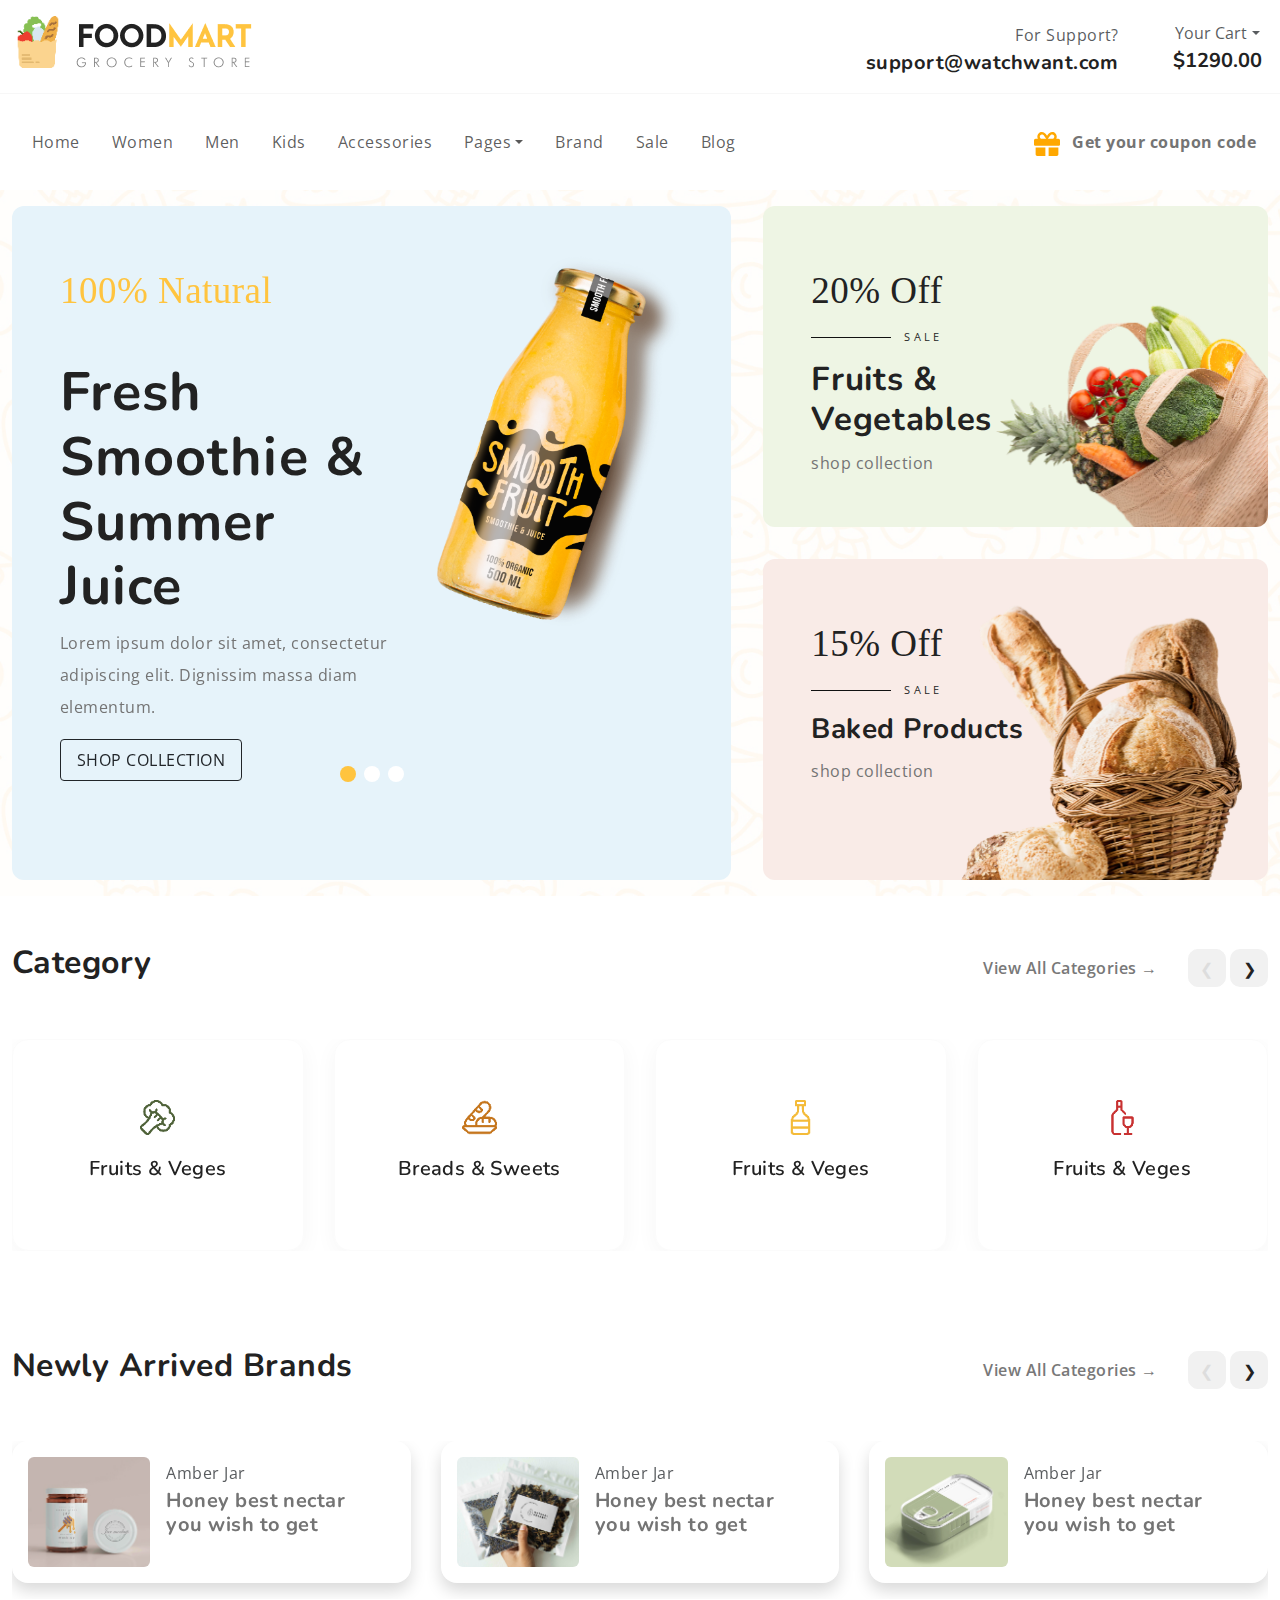
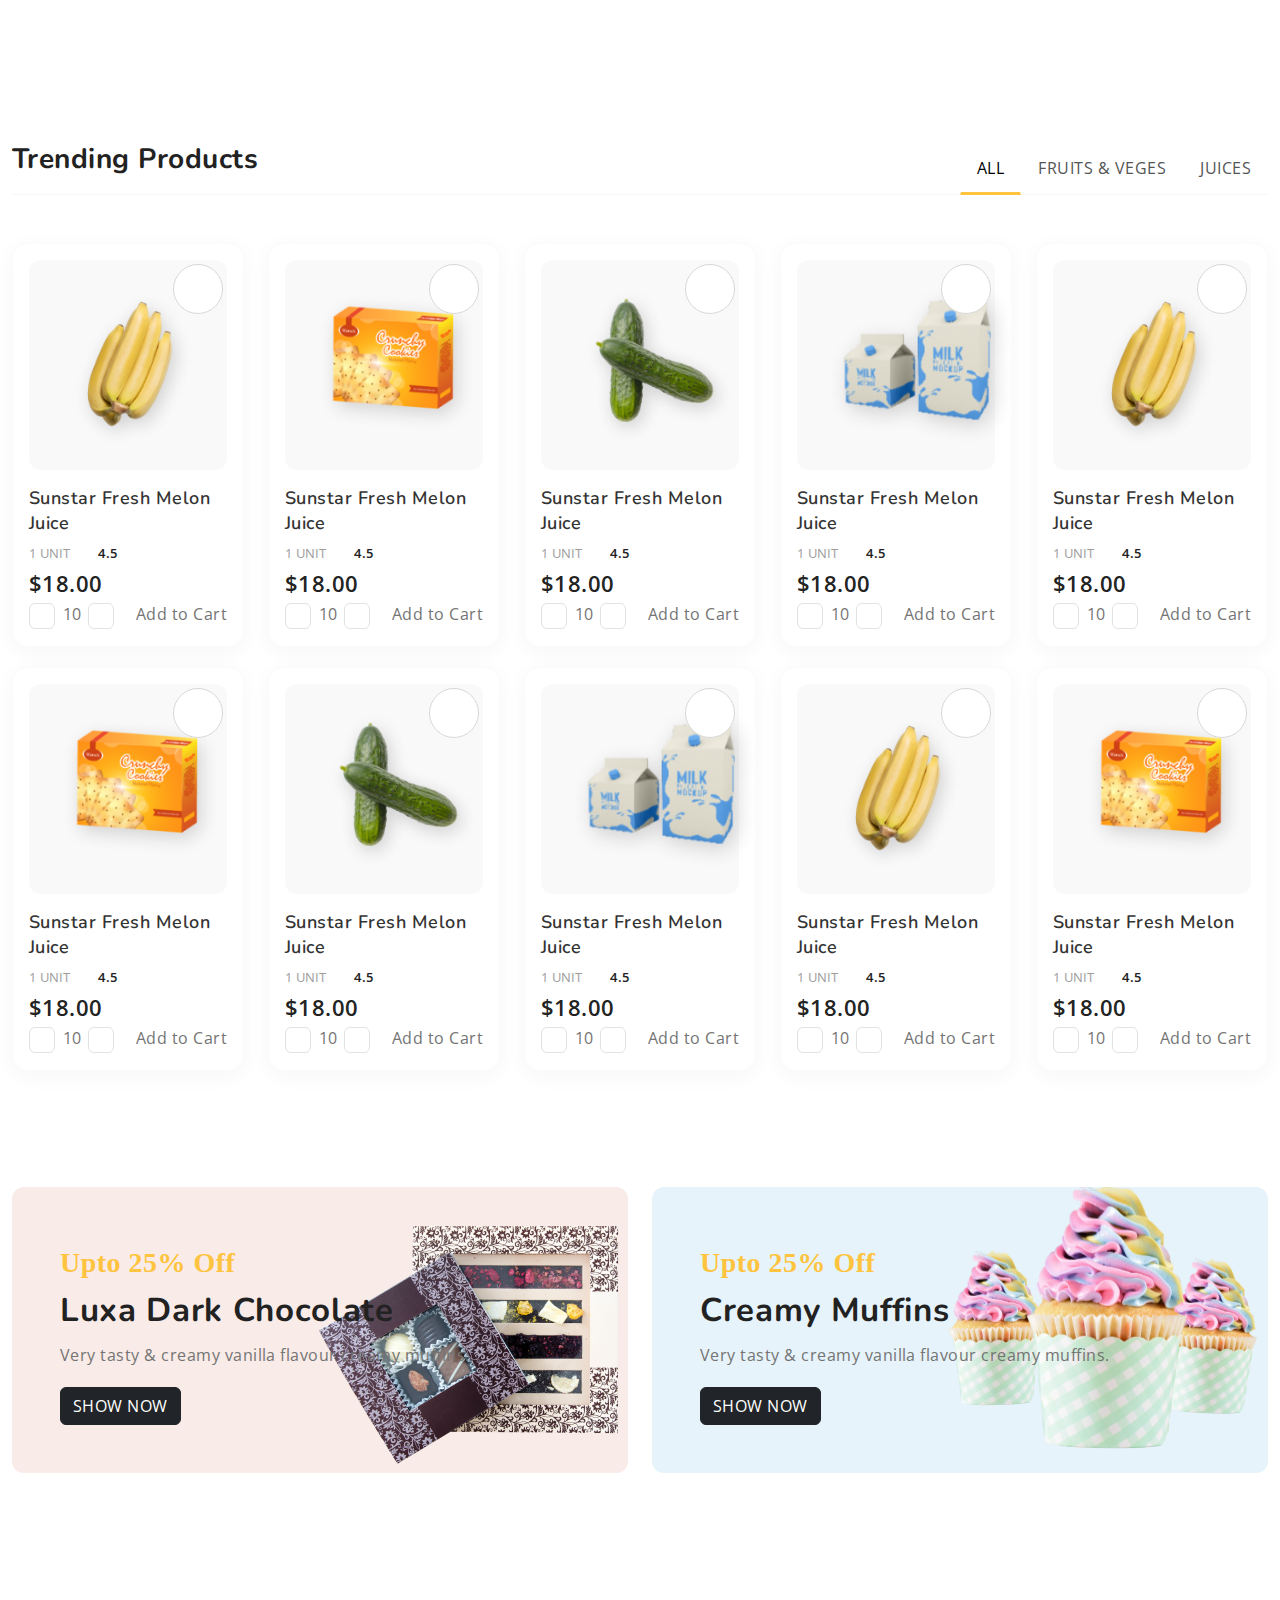
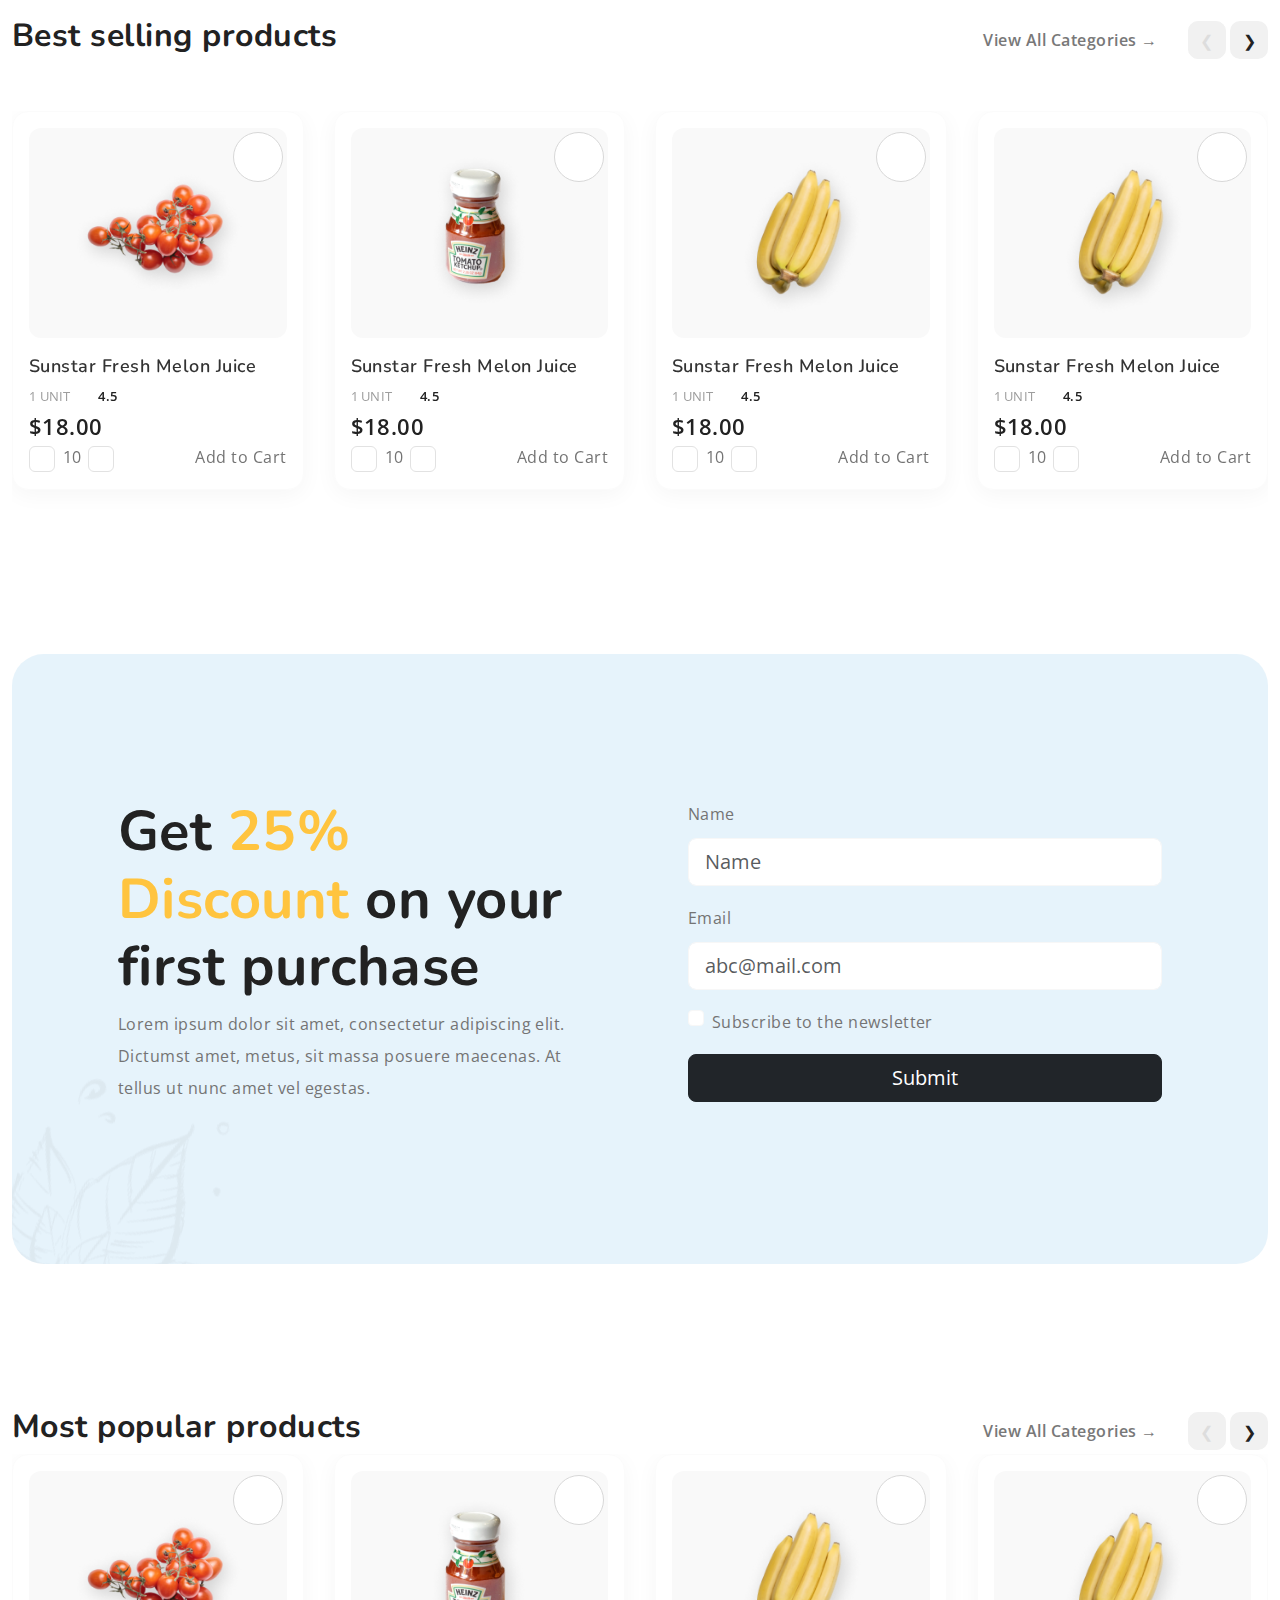
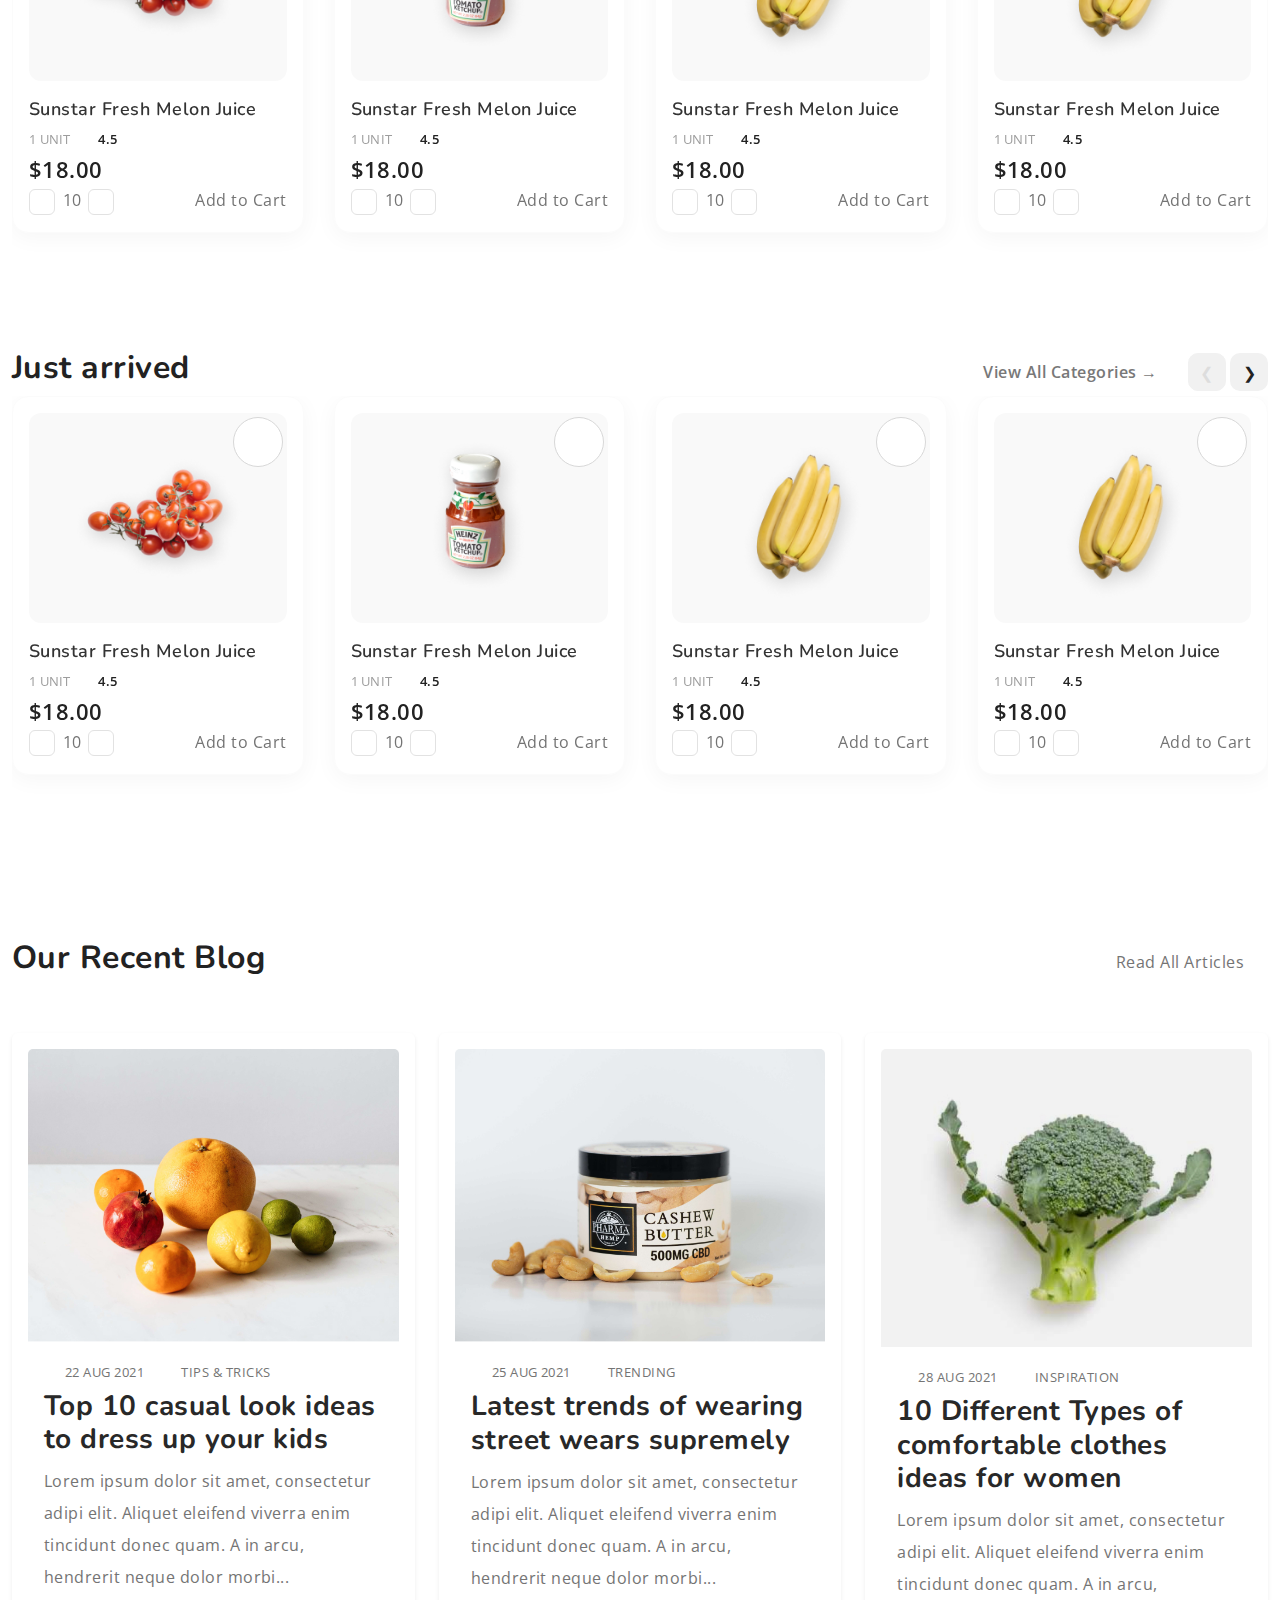
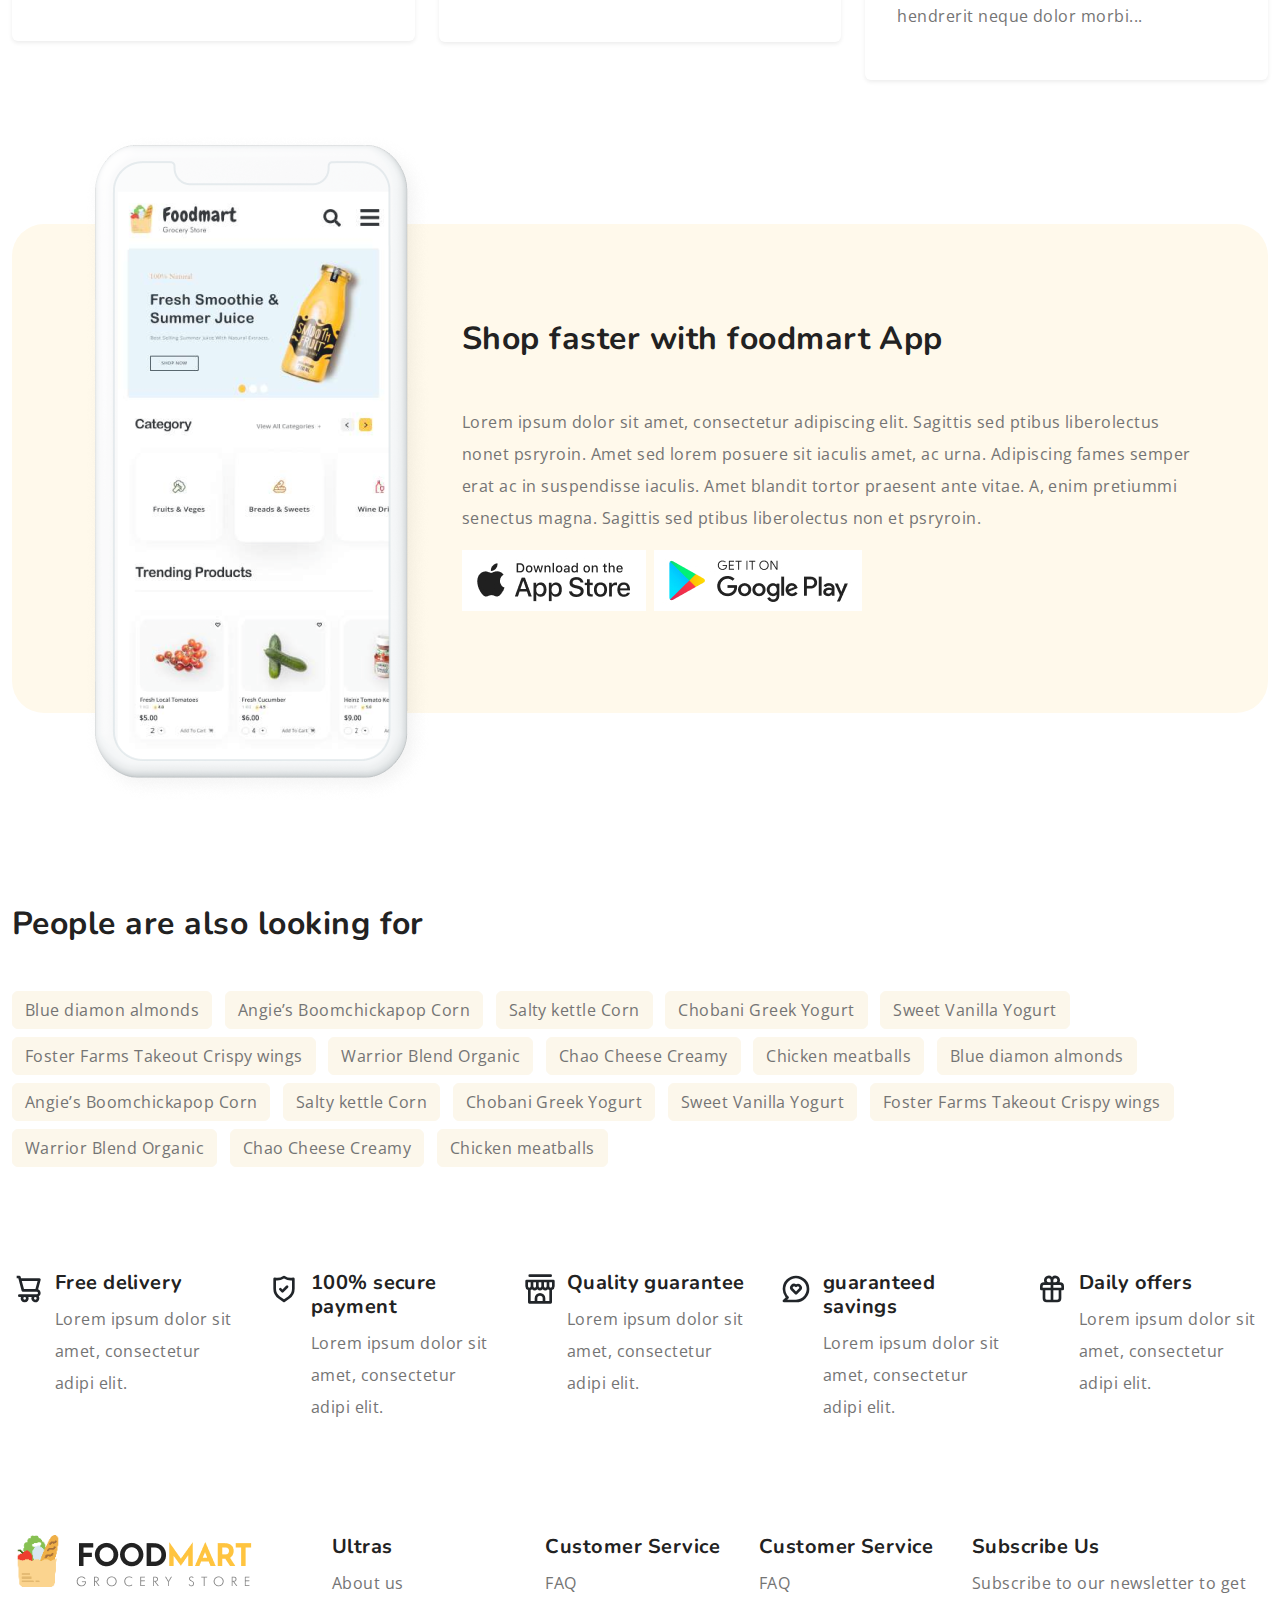
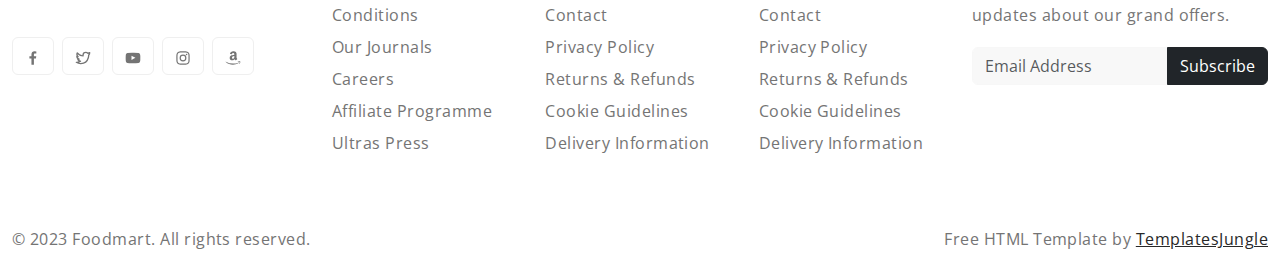
==== index.html @ caf0489d "init" ====
<!DOCTYPE html>
<html lang="en">
  
<head>
    <title>FoodMart - Free eCommerce Grocery Store HTML Website Template</title>
    <meta charset="utf-8">
    <meta http-equiv="X-UA-Compatible" content="IE=edge">
    <meta name="viewport" content="width=device-width, initial-scale=1.0">
    <meta name="format-detection" content="telephone=no">
    <meta name="apple-mobile-web-app-capable" content="yes">
    <meta name="author" content="">
    <meta name="keywords" content="">
    <meta name="description" content="">
  </head>

  <link rel="stylesheet" href="css/swiper-bundle.min.css"/>

  <link href="css/bootstrap.min.css" rel="stylesheet">
  
  <link rel="stylesheet" type="text/css" href="css/vendor.css">
  <link rel="stylesheet" type="text/css" href="css/style.css">

  <link rel="preconnect" href="https://fonts.googleapis.com/">
  <link rel="preconnect" href="https://fonts.gstatic.com/" crossorigin>
  <link href="https://fonts.googleapis.com/css2?family=Nunito:wght@400;700&amp;family=Open+Sans:ital,wght@0,400;0,700;1,400;1,700&amp;display=swap" rel="stylesheet">

  </head>
  <body>

    <!-- <svg xmlns="http://www.w3.org/2000/svg" style="display: none;">
      <defs>
        <symbol xmlns="http://www.w3.org/2000/svg" id="link" viewBox="0 0 24 24">
          <path fill="currentColor" d="M12 19a1 1 0 1 0-1-1a1 1 0 0 0 1 1Zm5 0a1 1 0 1 0-1-1a1 1 0 0 0 1 1Zm0-4a1 1 0 1 0-1-1a1 1 0 0 0 1 1Zm-5 0a1 1 0 1 0-1-1a1 1 0 0 0 1 1Zm7-12h-1V2a1 1 0 0 0-2 0v1H8V2a1 1 0 0 0-2 0v1H5a3 3 0 0 0-3 3v14a3 3 0 0 0 3 3h14a3 3 0 0 0 3-3V6a3 3 0 0 0-3-3Zm1 17a1 1 0 0 1-1 1H5a1 1 0 0 1-1-1v-9h16Zm0-11H4V6a1 1 0 0 1 1-1h1v1a1 1 0 0 0 2 0V5h8v1a1 1 0 0 0 2 0V5h1a1 1 0 0 1 1 1ZM7 15a1 1 0 1 0-1-1a1 1 0 0 0 1 1Zm0 4a1 1 0 1 0-1-1a1 1 0 0 0 1 1Z"/>
        </symbol>
        <symbol xmlns="http://www.w3.org/2000/svg" id="arrow-right" viewBox="0 0 24 24">
          <path fill="currentColor" d="M17.92 11.62a1 1 0 0 0-.21-.33l-5-5a1 1 0 0 0-1.42 1.42l3.3 3.29H7a1 1 0 0 0 0 2h7.59l-3.3 3.29a1 1 0 0 0 0 1.42a1 1 0 0 0 1.42 0l5-5a1 1 0 0 0 .21-.33a1 1 0 0 0 0-.76Z"/>
        </symbol>
        <symbol xmlns="http://www.w3.org/2000/svg" id="category" viewBox="0 0 24 24">
          <path fill="currentColor" d="M19 5.5h-6.28l-.32-1a3 3 0 0 0-2.84-2H5a3 3 0 0 0-3 3v13a3 3 0 0 0 3 3h14a3 3 0 0 0 3-3v-10a3 3 0 0 0-3-3Zm1 13a1 1 0 0 1-1 1H5a1 1 0 0 1-1-1v-13a1 1 0 0 1 1-1h4.56a1 1 0 0 1 .95.68l.54 1.64a1 1 0 0 0 .95.68h7a1 1 0 0 1 1 1Z"/>
        </symbol>
        <symbol xmlns="http://www.w3.org/2000/svg" id="calendar" viewBox="0 0 24 24">
          <path fill="currentColor" d="M19 4h-2V3a1 1 0 0 0-2 0v1H9V3a1 1 0 0 0-2 0v1H5a3 3 0 0 0-3 3v12a3 3 0 0 0 3 3h14a3 3 0 0 0 3-3V7a3 3 0 0 0-3-3Zm1 15a1 1 0 0 1-1 1H5a1 1 0 0 1-1-1v-7h16Zm0-9H4V7a1 1 0 0 1 1-1h2v1a1 1 0 0 0 2 0V6h6v1a1 1 0 0 0 2 0V6h2a1 1 0 0 1 1 1Z"/>
        </symbol>
        <symbol xmlns="http://www.w3.org/2000/svg" id="heart" viewBox="0 0 24 24">
          <path fill="currentColor" d="M20.16 4.61A6.27 6.27 0 0 0 12 4a6.27 6.27 0 0 0-8.16 9.48l7.45 7.45a1 1 0 0 0 1.42 0l7.45-7.45a6.27 6.27 0 0 0 0-8.87Zm-1.41 7.46L12 18.81l-6.75-6.74a4.28 4.28 0 0 1 3-7.3a4.25 4.25 0 0 1 3 1.25a1 1 0 0 0 1.42 0a4.27 4.27 0 0 1 6 6.05Z"/>
        </symbol>
        <symbol xmlns="http://www.w3.org/2000/svg" id="plus" viewBox="0 0 24 24">
          <path fill="currentColor" d="M19 11h-6V5a1 1 0 0 0-2 0v6H5a1 1 0 0 0 0 2h6v6a1 1 0 0 0 2 0v-6h6a1 1 0 0 0 0-2Z"/>
        </symbol>
        <symbol xmlns="http://www.w3.org/2000/svg" id="minus" viewBox="0 0 24 24">
          <path fill="currentColor" d="M19 11H5a1 1 0 0 0 0 2h14a1 1 0 0 0 0-2Z"/>
        </symbol>
        <symbol xmlns="http://www.w3.org/2000/svg" id="cart" viewBox="0 0 24 24">
          <path fill="currentColor" d="M8.5 19a1.5 1.5 0 1 0 1.5 1.5A1.5 1.5 0 0 0 8.5 19ZM19 16H7a1 1 0 0 1 0-2h8.491a3.013 3.013 0 0 0 2.885-2.176l1.585-5.55A1 1 0 0 0 19 5H6.74a3.007 3.007 0 0 0-2.82-2H3a1 1 0 0 0 0 2h.921a1.005 1.005 0 0 1 .962.725l.155.545v.005l1.641 5.742A3 3 0 0 0 7 18h12a1 1 0 0 0 0-2Zm-1.326-9l-1.22 4.274a1.005 1.005 0 0 1-.963.726H8.754l-.255-.892L7.326 7ZM16.5 19a1.5 1.5 0 1 0 1.5 1.5a1.5 1.5 0 0 0-1.5-1.5Z"/>
        </symbol>
        <symbol xmlns="http://www.w3.org/2000/svg" id="check" viewBox="0 0 24 24">
          <path fill="currentColor" d="M18.71 7.21a1 1 0 0 0-1.42 0l-7.45 7.46l-3.13-3.14A1 1 0 1 0 5.29 13l3.84 3.84a1 1 0 0 0 1.42 0l8.16-8.16a1 1 0 0 0 0-1.47Z"/>
        </symbol>
        <symbol xmlns="http://www.w3.org/2000/svg" id="trash" viewBox="0 0 24 24">
          <path fill="currentColor" d="M10 18a1 1 0 0 0 1-1v-6a1 1 0 0 0-2 0v6a1 1 0 0 0 1 1ZM20 6h-4V5a3 3 0 0 0-3-3h-2a3 3 0 0 0-3 3v1H4a1 1 0 0 0 0 2h1v11a3 3 0 0 0 3 3h8a3 3 0 0 0 3-3V8h1a1 1 0 0 0 0-2ZM10 5a1 1 0 0 1 1-1h2a1 1 0 0 1 1 1v1h-4Zm7 14a1 1 0 0 1-1 1H8a1 1 0 0 1-1-1V8h10Zm-3-1a1 1 0 0 0 1-1v-6a1 1 0 0 0-2 0v6a1 1 0 0 0 1 1Z"/>
        </symbol>
        <symbol xmlns="http://www.w3.org/2000/svg" id="star-outline" viewBox="0 0 15 15">
          <path fill="none" stroke="currentColor" stroke-linecap="round" stroke-linejoin="round" d="M7.5 9.804L5.337 11l.413-2.533L4 6.674l2.418-.37L7.5 4l1.082 2.304l2.418.37l-1.75 1.793L9.663 11L7.5 9.804Z"/>
        </symbol>
        <symbol xmlns="http://www.w3.org/2000/svg" id="star-solid" viewBox="0 0 15 15">
          <path fill="currentColor" d="M7.953 3.788a.5.5 0 0 0-.906 0L6.08 5.85l-2.154.33a.5.5 0 0 0-.283.843l1.574 1.613l-.373 2.284a.5.5 0 0 0 .736.518l1.92-1.063l1.921 1.063a.5.5 0 0 0 .736-.519l-.373-2.283l1.574-1.613a.5.5 0 0 0-.283-.844L8.921 5.85l-.968-2.062Z"/>
        </symbol>
        <symbol xmlns="http://www.w3.org/2000/svg" id="search" viewBox="0 0 24 24">
          <path fill="currentColor" d="M21.71 20.29L18 16.61A9 9 0 1 0 16.61 18l3.68 3.68a1 1 0 0 0 1.42 0a1 1 0 0 0 0-1.39ZM11 18a7 7 0 1 1 7-7a7 7 0 0 1-7 7Z"/>
        </symbol>
        <symbol xmlns="http://www.w3.org/2000/svg" id="user" viewBox="0 0 24 24">
          <path fill="currentColor" d="M15.71 12.71a6 6 0 1 0-7.42 0a10 10 0 0 0-6.22 8.18a1 1 0 0 0 2 .22a8 8 0 0 1 15.9 0a1 1 0 0 0 1 .89h.11a1 1 0 0 0 .88-1.1a10 10 0 0 0-6.25-8.19ZM12 12a4 4 0 1 1 4-4a4 4 0 0 1-4 4Z"/>
        </symbol>
        <symbol xmlns="http://www.w3.org/2000/svg" id="close" viewBox="0 0 15 15">
          <path fill="currentColor" d="M7.953 3.788a.5.5 0 0 0-.906 0L6.08 5.85l-2.154.33a.5.5 0 0 0-.283.843l1.574 1.613l-.373 2.284a.5.5 0 0 0 .736.518l1.92-1.063l1.921 1.063a.5.5 0 0 0 .736-.519l-.373-2.283l1.574-1.613a.5.5 0 0 0-.283-.844L8.921 5.85l-.968-2.062Z"/>
        </symbol>
      </defs>
    </svg> -->

    <div class="preloader-wrapper">
      <div class="preloader">
      </div>
    </div>

    <div class="offcanvas offcanvas-end" data-bs-scroll="true" tabindex="-1" id="offcanvasCart" aria-labelledby="My Cart">
      <div class="offcanvas-header justify-content-center">
        <button type="button" class="btn-close" data-bs-dismiss="offcanvas" aria-label="Close"></button>
      </div>
      <div class="offcanvas-body">
        <div class="order-md-last">
          <h4 class="d-flex justify-content-between align-items-center mb-3">
            <span class="text-primary">Your cart</span>
            <span class="badge bg-primary rounded-pill">3</span>
          </h4>
          <ul class="list-group mb-3">
            <li class="list-group-item d-flex justify-content-between lh-sm">
              <div>
                <h6 class="my-0">Growers cider</h6>
                <small class="text-body-secondary">Brief description</small>
              </div>
              <span class="text-body-secondary">$12</span>
            </li>
            <li class="list-group-item d-flex justify-content-between lh-sm">
              <div>
                <h6 class="my-0">Fresh grapes</h6>
                <small class="text-body-secondary">Brief description</small>
              </div>
              <span class="text-body-secondary">$8</span>
            </li>
            <li class="list-group-item d-flex justify-content-between lh-sm">
              <div>
                <h6 class="my-0">Heinz tomato ketchup</h6>
                <small class="text-body-secondary">Brief description</small>
              </div>
              <span class="text-body-secondary">$5</span>
            </li>
            <li class="list-group-item d-flex justify-content-between">
              <span>Total (USD)</span>
              <strong>$20</strong>
            </li>
          </ul>
  
          <button class="w-100 btn btn-primary btn-lg" type="submit">Continue to checkout</button>
        </div>
      </div>
    </div>
    
    <!-- <div class="offcanvas offcanvas-end" data-bs-scroll="true" tabindex="-1" id="offcanvasSearch" aria-labelledby="Search">
      <div class="offcanvas-header justify-content-center">
        <button type="button" class="btn-close" data-bs-dismiss="offcanvas" aria-label="Close"></button>
      </div>
      <div class="offcanvas-body">
        <div class="order-md-last">
          <h4 class="d-flex justify-content-between align-items-center mb-3">
            <span class="text-primary">Search</span>
          </h4>
          <form role="search" method="get" class="d-flex">
            <form class="d-flex mt-3 gap-0" role="newsletter">
              <input class="form-control form-control-lg rounded-start rounded-0 bg-light" type="email" placeholder="What are you looking for?" aria-label="What are you looking for?">
              <button class="btn btn-dark rounded-end rounded-0" type="submit">Search</button>
            </form>
          </form>
        </div>
      </div>
    </div> -->

    <header>
      <div class="container-fluid">
        <div class="row py-3 border-bottom">
          
          <div class="col-sm-4 col-lg-3 text-center text-sm-start">
            <div class="main-logo">
              <a href="index-2.html">
                <img src="images/logo.png" alt="logo" class="img-fluid">
              </a>
            </div>
          </div>
          
          <div class="col-sm-6 offset-sm-2 offset-md-0 col-lg-5 d-none d-lg-block">
            <!-- <div class="search-bar row bg-light p-2 my-2 rounded-4">
              <div class="col-md-4 d-none d-md-block">
                <select class="form-select border-0 bg-transparent">
                  <option>All Categories</option>
                  <option>Groceries</option>
                  <option>Drinks</option>
                  <option>Chocolates</option>
                </select>
              </div>
              <div class="col-11 col-md-7">
                <form id="search-form" class="text-center" action="#" method="">
                  <input type="text" class="form-control border-0 bg-transparent" placeholder="Search for more than 20,000 products" />
                </form>
              </div>
              <div class="col-1">
                <svg xmlns="http://www.w3.org/2000/svg" width="24" height="24" viewBox="0 0 24 24"><path fill="currentColor" d="M21.71 20.29L18 16.61A9 9 0 1 0 16.61 18l3.68 3.68a1 1 0 0 0 1.42 0a1 1 0 0 0 0-1.39ZM11 18a7 7 0 1 1 7-7a7 7 0 0 1-7 7Z"/></svg>
              </div>
            </div> -->
          </div>
          
          <div class="col-sm-8 col-lg-4 d-flex justify-content-end gap-5 align-items-center mt-4 mt-sm-0 justify-content-center justify-content-sm-end">
            <div class="support-box text-end d-none d-xl-block">
              <span class="fs-6 text-muted">For Support?</span>
              <h5 class="mb-0">support@watchwant.com</h5>
            </div>
<!-- 
            <ul class="d-flex justify-content-end list-unstyled m-0">
              <li>
                <a href="#" class="rounded-circle bg-light p-2 mx-1">
                  <svg width="24" height="24" viewBox="0 0 24 24"><use xlink:href="#user"></use></svg>
                </a>
              </li>
              <li>
                <a href="#" class="rounded-circle bg-light p-2 mx-1">
                  <svg width="24" height="24" viewBox="0 0 24 24"><use xlink:href="#heart"></use></svg>
                </a>
              </li>
              <li class="d-lg-none">
                <a href="#" class="rounded-circle bg-light p-2 mx-1" data-bs-toggle="offcanvas" data-bs-target="#offcanvasCart" aria-controls="offcanvasCart">
                  <svg width="24" height="24" viewBox="0 0 24 24"><use xlink:href="#cart"></use></svg>
                </a>
              </li>
              <li class="d-lg-none">
                <a href="#" class="rounded-circle bg-light p-2 mx-1" data-bs-toggle="offcanvas" data-bs-target="#offcanvasSearch" aria-controls="offcanvasSearch">
                  <svg width="24" height="24" viewBox="0 0 24 24"><use xlink:href="#search"></use></svg>
                </a>
              </li>
            </ul> -->

            <div class="cart text-end d-none d-lg-block dropdown">
              <button class="border-0 bg-transparent" type="button" data-bs-toggle="offcanvas" data-bs-target="#offcanvasCart" aria-controls="offcanvasCart">
                <span class="fs-6 text-muted dropdown-toggle">Your Cart</span>
                <h5 class="mb-0"><span class="cart-total">$1290.00</span></h5>
              </button>
            </div>

        </div>
      </div>
      <div class="container-fluid">
        <div class="row py-3">
          <div class="d-flex  justify-content-center justify-content-sm-between align-items-center">
            <nav class="main-menu d-flex navbar navbar-expand-lg">

              <button class="navbar-toggler" type="button" data-bs-toggle="offcanvas" data-bs-target="#offcanvasNavbar"
                aria-controls="offcanvasNavbar">
                <span class="navbar-toggler-icon"></span>
              </button>

              <div class="offcanvas offcanvas-end" tabindex="-1" id="offcanvasNavbar" aria-labelledby="offcanvasNavbarLabel">

                <div class="offcanvas-header justify-content-center">
                  <button type="button" class="btn-close" data-bs-dismiss="offcanvas" aria-label="Close"></button>
                </div>

                <div class="offcanvas-body">
<!--               
                  <select class="filter-categories border-0 mb-0 me-5">
                    <option>Shop by Departments</option>
                    <option>Groceries</option>
                    <option>Drinks</option>
                    <option>Chocolates</option>
                  </select> -->
              
                  <ul class="navbar-nav justify-content-end menu-list list-unstyled d-flex gap-md-3 mb-0">
                    <li class="nav-item active">
                      <a href="#women" class="nav-link">Home</a>
                    </li>
                    <li class="nav-item">
                      <a href="#women" class="nav-link">Women</a>
                    </li>
                    <li class="nav-item">
                      <a href="#men" class="nav-link">Men</a>
                    </li>
                    <li class="nav-item">
                      <a href="#kids" class="nav-link">Kids</a>
                    </li>
                    <li class="nav-item">
                      <a href="#accessories" class="nav-link">Accessories</a>
                    </li>
                    <li class="nav-item dropdown">
                      <a class="nav-link dropdown-toggle" role="button" id="pages" data-bs-toggle="dropdown" aria-expanded="false">Pages</a>
                      <ul class="dropdown-menu" aria-labelledby="pages">
                        <li><a href="about.html" class="dropdown-item">About Us</a></li>
                        <li><a href="shop.html" class="dropdown-item">Shop<span class="badge bg-success text-dark ms-2">PRO</span></a></li>
                        <li><a href="single-product.html" class="dropdown-item">Single Product<span class="badge bg-success text-dark ms-2">PRO</span></a></li>
                        <li><a href="cart.html" class="dropdown-item">Cart<span class="badge bg-success text-dark ms-2">PRO</span></a></li>
                        <li><a href="checkout.html" class="dropdown-item">Checkout<span class="badge bg-success text-dark ms-2">PRO</span></a></li>
                        <li><a href="blog.html" class="dropdown-item">Blog</a></li>
                        <li><a href="single-post.html" class="dropdown-item">Single Post</a></li>
                        <li><a href="styles.html" class="dropdown-item">Styles</a></li>
                        <li><a href="contact.html" class="dropdown-item">Contact<span class="badge bg-success text-dark ms-2">PRO</span></a></li>
                        <li><a href="thank-you.html" class="dropdown-item">Thank You</a></li>
                      </ul>
                    </li>
                    <li class="nav-item">
                      <a href="#brand" class="nav-link">Brand</a>
                    </li>
                    <li class="nav-item">
                      <a href="#sale" class="nav-link">Sale</a>
                    </li>
                    <li class="nav-item">
                      <a href="#blog" class="nav-link">Blog</a>
                    </li>
                  </ul>
                
                </div>

              </div>

            </nav>
            <div class="d-none d-lg-block">
              <a href="#" class="nav-link btn-coupon-code">
                <img src="images/gift.svg">
                <strong class="ms-2">Get your coupon code</strong>
              </a>
            </div>
          </div>
        </div>
      </div>
    </header>
    
    <section class="py-3" style="background-image: url('images/background-pattern.jpg');background-repeat: no-repeat;background-size: cover;">
      <div class="container-fluid">
        <div class="row">
          <div class="col-md-12">

            <div class="banner-blocks">
            
              <div class="banner-ad large bg-info block-1">

                <div class="swiper main-swiper">
                  <div class="swiper-wrapper">
                    
                    <div class="swiper-slide">
                      <div class="row banner-content p-5">
                        <div class="content-wrapper col-md-7">
                          <div class="categories mb-3 pb-3">100% natural</div>
                          <h3 class="banner-title">Fresh Smoothie & Summer Juice</h3>
                          <p>Lorem ipsum dolor sit amet, consectetur adipiscing elit. Dignissim massa diam elementum.</p>
                          <a href="#" class="btn btn-outline-dark btn-lg text-uppercase fs-6 rounded-1">shop collection</a>
                        </div>
                        <div class="img-wrapper col-md-5">
                          <img src="images/product-thumb-1.png" class="img-fluid">
                        </div>
                      </div>
                    </div>
                    
                    <div class="swiper-slide">
                      <div class="row banner-content p-5">
                        <div class="content-wrapper col-md-7">
                          <div class="categories mb-3 pb-3">100% natural</div>
                          <h3 class="banner-title">Fresh Smoothie & Summer Juice</h3>
                          <p>Lorem ipsum dolor sit amet, consectetur adipiscing elit. Dignissim massa diam elementum.</p>
                          <a href="#" class="btn btn-outline-dark btn-lg text-uppercase fs-6 rounded-1">shop collection</a>
                        </div>
                        <div class="img-wrapper col-md-5">
                          <img src="images/product-thumb-1.png" class="img-fluid">
                        </div>
                      </div>
                    </div>
                    
                    <div class="swiper-slide">
                      <div class="row banner-content p-5">
                        <div class="content-wrapper col-md-7">
                          <div class="categories mb-3 pb-3">100% natural</div>
                          <h3 class="banner-title">Heinz Tomato Ketchup</h3>
                          <p>Lorem ipsum dolor sit amet, consectetur adipiscing elit. Dignissim massa diam elementum.</p>
                          <a href="#" class="btn btn-outline-dark btn-lg text-uppercase fs-6 rounded-1">shop collection</a>
                        </div>
                        <div class="img-wrapper col-md-5">
                          <img src="images/product-thumb-2.png" class="img-fluid">
                        </div>
                      </div>
                    </div>
                  </div>
                  
                  <div class="swiper-pagination"></div>

                </div>
              </div>
              
              <div class="banner-ad bg-success block-2" style="background:url('images/ad-image-1.png') no-repeat;background-position: right bottom">
                <div class="row banner-content p-5">

                  <div class="content-wrapper col-md-7">
                    <div class="categories sale mb-3 pb-3">20% off</div>
                    <h3 class="banner-title">Fruits & Vegetables</h3>
                    <a href="#" class="d-flex align-items-center nav-link">shop collection <svg width="24" height="24"><use xlink:href="#arrow-right"></use></svg></a>
                  </div>

                </div>
              </div>

              <div class="banner-ad bg-danger block-3" style="background:url('images/ad-image-2.png') no-repeat;background-position: right bottom">
                <div class="row banner-content p-5">

                  <div class="content-wrapper col-md-7">
                    <div class="categories sale mb-3 pb-3">15% off</div>
                    <h3 class="item-title">Baked Products</h3>
                    <a href="#" class="d-flex align-items-center nav-link">shop collection <svg width="24" height="24"><use xlink:href="#arrow-right"></use></svg></a>
                  </div>

                </div>
              </div>

            </div>
            <!-- / Banner Blocks -->
              
          </div>
        </div>
      </div>
    </section>

    <section class="py-5 overflow-hidden">
      <div class="container-fluid">
        <div class="row">
          <div class="col-md-12">

            <div class="section-header d-flex justify-content-between mb-5">
              <h2 class="section-title">Category</h2>

              <div class="d-flex align-items-center">
                <a href="#" class="btn-link text-decoration-none">View All Categories →</a>
                <div class="swiper-buttons">
                  <button class="swiper-prev category-carousel-prev btn btn-yellow">❮</button>
                  <button class="swiper-next category-carousel-next btn btn-yellow">❯</button>
                </div>
              </div>
            </div>
            
          </div>
        </div>
        <div class="row">
          <div class="col-md-12">

            <div class="category-carousel swiper">
              <div class="swiper-wrapper">
                <a href="category.html" class="nav-link category-item swiper-slide">
                  <img src="images/icon-vegetables-broccoli.png">
                  <h3 class="category-title">Fruits & Veges</h3>
                </a>
                <a href="category.html" class="nav-link category-item swiper-slide">
                  <img src="images/icon-bread-baguette.png">
                  <h3 class="category-title">Breads & Sweets</h3>
                </a>
                <a href="category.html" class="nav-link category-item swiper-slide">
                  <img src="images/icon-soft-drinks-bottle.png">
                  <h3 class="category-title">Fruits & Veges</h3>
                </a>
                <a href="category.html" class="nav-link category-item swiper-slide">
                  <img src="images/icon-wine-glass-bottle.png">
                  <h3 class="category-title">Fruits & Veges</h3>
                </a>
                <a href="category.html" class="nav-link category-item swiper-slide">
                  <img src="images/icon-animal-products-drumsticks.png">
                  <h3 class="category-title">Fruits & Veges</h3>
                </a>
                <a href="category.html" class="nav-link category-item swiper-slide">
                  <img src="images/icon-bread-herb-flour.png">
                  <h3 class="category-title">Fruits & Veges</h3>
                </a>
                <a href="category.html" class="nav-link category-item swiper-slide">
                  <img src="images/icon-vegetables-broccoli.png">
                  <h3 class="category-title">Fruits & Veges</h3>
                </a>
                <a href="category.html" class="nav-link category-item swiper-slide">
                  <img src="images/icon-vegetables-broccoli.png">
                  <h3 class="category-title">Fruits & Veges</h3>
                </a>
                <a href="category.html" class="nav-link category-item swiper-slide">
                  <img src="images/icon-vegetables-broccoli.png">
                  <h3 class="category-title">Fruits & Veges</h3>
                </a>
                <a href="category.html" class="nav-link category-item swiper-slide">
                  <img src="images/icon-vegetables-broccoli.png">
                  <h3 class="category-title">Fruits & Veges</h3>
                </a>
                <a href="category.html" class="nav-link category-item swiper-slide">
                  <img src="images/icon-vegetables-broccoli.png">
                  <h3 class="category-title">Fruits & Veges</h3>
                </a>
                <a href="category.html" class="nav-link category-item swiper-slide">
                  <img src="images/icon-vegetables-broccoli.png">
                  <h3 class="category-title">Fruits & Veges</h3>
                </a>
                
              </div>
            </div>

          </div>
        </div>
      </div>
    </section>


    <section class="py-5 overflow-hidden">
      <div class="container-fluid">
        <div class="row">
          <div class="col-md-12">

            <div class="section-header d-flex justify-content-between mb-5">
              
              <h2 class="section-title">Newly Arrived Brands</h2>

              <div class="d-flex align-items-center">
                <a href="#" class="btn-link text-decoration-none">View All Categories →</a>
                <div class="swiper-buttons">
                  <button class="swiper-prev brand-carousel-prev btn btn-yellow">❮</button>
                  <button class="swiper-next brand-carousel-next btn btn-yellow">❯</button>
                </div>  
              </div>
            </div>
            
          </div>
        </div>
        <div class="row">
          <div class="col-md-12">

            <div class="brand-carousel swiper">
              <div class="swiper-wrapper">
                
                <div class="swiper-slide">
                  <div class="card mb-3 p-3 rounded-4 shadow border-0">
                    <div class="row g-0">
                      <div class="col-md-4">
                        <img src="images/product-thumb-11.jpg" class="img-fluid rounded" alt="Card title">
                      </div>
                      <div class="col-md-8">
                        <div class="card-body py-0">
                          <p class="text-muted mb-0">Amber Jar</p>
                          <h5 class="card-title">Honey best nectar you wish to get</h5>
                        </div>
                      </div>
                    </div>
                  </div>
                </div>
                <div class="swiper-slide">
                  <div class="card mb-3 p-3 rounded-4 shadow border-0">
                    <div class="row g-0">
                      <div class="col-md-4">
                        <img src="images/product-thumb-12.jpg" class="img-fluid rounded" alt="Card title">
                      </div>
                      <div class="col-md-8">
                        <div class="card-body py-0">
                          <p class="text-muted mb-0">Amber Jar</p>
                          <h5 class="card-title">Honey best nectar you wish to get</h5>
                        </div>
                      </div>
                    </div>
                  </div>
                </div>
                <div class="swiper-slide">
                  <div class="card mb-3 p-3 rounded-4 shadow border-0">
                    <div class="row g-0">
                      <div class="col-md-4">
                        <img src="images/product-thumb-13.jpg" class="img-fluid rounded" alt="Card title">
                      </div>
                      <div class="col-md-8">
                        <div class="card-body py-0">
                          <p class="text-muted mb-0">Amber Jar</p>
                          <h5 class="card-title">Honey best nectar you wish to get</h5>
                        </div>
                      </div>
                    </div>
                  </div>
                </div>
                <div class="swiper-slide">
                  <div class="card mb-3 p-3 rounded-4 shadow border-0">
                    <div class="row g-0">
                      <div class="col-md-4">
                        <img src="images/product-thumb-14.jpg" class="img-fluid rounded" alt="Card title">
                      </div>
                      <div class="col-md-8">
                        <div class="card-body py-0">
                          <p class="text-muted mb-0">Amber Jar</p>
                          <h5 class="card-title">Honey best nectar you wish to get</h5>
                        </div>
                      </div>
                    </div>
                  </div>
                </div>
                <div class="swiper-slide">
                  <div class="card mb-3 p-3 rounded-4 shadow border-0">
                    <div class="row g-0">
                      <div class="col-md-4">
                        <img src="images/product-thumb-11.jpg" class="img-fluid rounded" alt="Card title">
                      </div>
                      <div class="col-md-8">
                        <div class="card-body py-0">
                          <p class="text-muted mb-0">Amber Jar</p>
                          <h5 class="card-title">Honey best nectar you wish to get</h5>
                        </div>
                      </div>
                    </div>
                  </div>
                </div>
                <div class="swiper-slide">
                  <div class="card mb-3 p-3 rounded-4 shadow border-0">
                    <div class="row g-0">
                      <div class="col-md-4">
                        <img src="images/product-thumb-12.jpg" class="img-fluid rounded" alt="Card title">
                      </div>
                      <div class="col-md-8">
                        <div class="card-body py-0">
                          <p class="text-muted mb-0">Amber Jar</p>
                          <h5 class="card-title">Honey best nectar you wish to get</h5>
                        </div>
                      </div>
                    </div>
                  </div>
                </div>
                
              </div>
            </div>

          </div>
        </div>
      </div>
    </section>


    <section class="py-5">
      <div class="container-fluid">
        
        <div class="row">
          <div class="col-md-12">

            <div class="bootstrap-tabs product-tabs">
              <div class="tabs-header d-flex justify-content-between border-bottom my-5">
                <h3>Trending Products</h3>
                <nav>
                  <div class="nav nav-tabs" id="nav-tab" role="tablist">
                    <a class="nav-link text-uppercase fs-6 active" id="nav-all-tab" data-bs-toggle="tab" data-bs-target="#nav-all" type="button">All</a>
                    <a class="nav-link text-uppercase fs-6" id="nav-fruits-tab" data-bs-toggle="tab" data-bs-target="#nav-fruits" type="button">Fruits & Veges</a>
                    <a class="nav-link text-uppercase fs-6" id="nav-juices-tab" data-bs-toggle="tab" data-bs-target="#nav-juices" type="button">Juices</a>
                  </div>
                </nav>
              </div>
              <div class="tab-content" id="nav-tabContent">
                <div class="tab-pane fade show active" id="nav-all" role="tabpanel" aria-labelledby="nav-all-tab">

                  <div class="product-grid row row-cols-1 row-cols-sm-2 row-cols-md-3 row-cols-lg-4 row-cols-xl-5">
                  
                    <div class="col">
                      <div class="product-item">
                        <a href="#" class="btn-wishlist"><svg width="24" height="24"><use xlink:href="#heart"></use></svg></a>
                        <figure>
                          <a href="product-single.html" title="Product Title">
                            <img src="images/thumb-bananas.png"  class="tab-image">
                          </a>
                        </figure>
                        <h3>Sunstar Fresh Melon Juice</h3>
                        <span class="qty">1 Unit</span><span class="rating"><svg width="24" height="24" class="text-primary"><use xlink:href="#star-solid"></use></svg> 4.5</span>
                        <span class="price">$18.00</span>
                        <div class="d-flex align-items-center justify-content-between">
                          <div class="input-group product-qty">
                              <span class="input-group-btn">
                                  <button type="button" class="quantity-left-minus btn btn-danger btn-number"  data-type="minus" data-field="">
                                    <svg width="16" height="16"><use xlink:href="#minus"></use></svg>
                                  </button>
                              </span>
                              <input type="text" id="quantity" name="quantity" class="form-control input-number" value="10" min="1" max="100">
                              <span class="input-group-btn">
                                  <button type="button" class="quantity-right-plus btn btn-success btn-number" data-type="plus" data-field="">
                                      <svg width="16" height="16"><use xlink:href="#plus"></use></svg>
                                  </button>
                              </span>
                          </div>
                          <a href="#" class="nav-link">Add to Cart <iconify-icon icon="uil:shopping-cart"></a>
                        </div>
                      </div>
                    </div>

                    <div class="col">
                      <div class="product-item">
                        <a href="#" class="btn-wishlist"><svg width="24" height="24"><use xlink:href="#heart"></use></svg></a>
                        <figure>
                          <a href="product-single.html" title="Product Title">
                            <img src="images/thumb-biscuits.png"  class="tab-image">
                          </a>
                        </figure>
                        <h3>Sunstar Fresh Melon Juice</h3>
                        <span class="qty">1 Unit</span><span class="rating"><svg width="24" height="24" class="text-primary"><use xlink:href="#star-solid"></use></svg> 4.5</span>
                        <span class="price">$18.00</span>
                        <div class="d-flex align-items-center justify-content-between">
                          <div class="input-group product-qty">
                              <span class="input-group-btn">
                                  <button type="button" class="quantity-left-minus btn btn-danger btn-number"  data-type="minus" data-field="">
                                    <svg width="16" height="16"><use xlink:href="#minus"></use></svg>
                                  </button>
                              </span>
                              <input type="text" id="quantity" name="quantity" class="form-control input-number" value="10" min="1" max="100">
                              <span class="input-group-btn">
                                  <button type="button" class="quantity-right-plus btn btn-success btn-number" data-type="plus" data-field="">
                                      <svg width="16" height="16"><use xlink:href="#plus"></use></svg>
                                  </button>
                              </span>
                          </div>
                          <a href="#" class="nav-link">Add to Cart <iconify-icon icon="uil:shopping-cart"></a>
                        </div>
                      </div>
                    </div>

                    <div class="col">
                      <div class="product-item">
                        <a href="#" class="btn-wishlist"><svg width="24" height="24"><use xlink:href="#heart"></use></svg></a>
                        <figure>
                          <a href="product-single.html" title="Product Title">
                            <img src="images/thumb-cucumber.png"  class="tab-image">
                          </a>
                        </figure>
                        <h3>Sunstar Fresh Melon Juice</h3>
                        <span class="qty">1 Unit</span><span class="rating"><svg width="24" height="24" class="text-primary"><use xlink:href="#star-solid"></use></svg> 4.5</span>
                        <span class="price">$18.00</span>
                        <div class="d-flex align-items-center justify-content-between">
                          <div class="input-group product-qty">
                              <span class="input-group-btn">
                                  <button type="button" class="quantity-left-minus btn btn-danger btn-number"  data-type="minus" data-field="">
                                    <svg width="16" height="16"><use xlink:href="#minus"></use></svg>
                                  </button>
                              </span>
                              <input type="text" id="quantity" name="quantity" class="form-control input-number" value="10" min="1" max="100">
                              <span class="input-group-btn">
                                  <button type="button" class="quantity-right-plus btn btn-success btn-number" data-type="plus" data-field="">
                                      <svg width="16" height="16"><use xlink:href="#plus"></use></svg>
                                  </button>
                              </span>
                          </div>
                          <a href="#" class="nav-link">Add to Cart <iconify-icon icon="uil:shopping-cart"></a>
                        </div>
                      </div>
                    </div>

                    <div class="col">
                      <div class="product-item">
                        <a href="#" class="btn-wishlist"><svg width="24" height="24"><use xlink:href="#heart"></use></svg></a>
                        <figure>
                          <a href="product-single.html" title="Product Title">
                            <img src="images/thumb-milk.png"  class="tab-image">
                          </a>
                        </figure>
                        <h3>Sunstar Fresh Melon Juice</h3>
                        <span class="qty">1 Unit</span><span class="rating"><svg width="24" height="24" class="text-primary"><use xlink:href="#star-solid"></use></svg> 4.5</span>
                        <span class="price">$18.00</span>
                        <div class="d-flex align-items-center justify-content-between">
                          <div class="input-group product-qty">
                              <span class="input-group-btn">
                                  <button type="button" class="quantity-left-minus btn btn-danger btn-number"  data-type="minus" data-field="">
                                    <svg width="16" height="16"><use xlink:href="#minus"></use></svg>
                                  </button>
                              </span>
                              <input type="text" id="quantity" name="quantity" class="form-control input-number" value="10" min="1" max="100">
                              <span class="input-group-btn">
                                  <button type="button" class="quantity-right-plus btn btn-success btn-number" data-type="plus" data-field="">
                                      <svg width="16" height="16"><use xlink:href="#plus"></use></svg>
                                  </button>
                              </span>
                          </div>
                          <a href="#" class="nav-link">Add to Cart <iconify-icon icon="uil:shopping-cart"></a>
                        </div>
                      </div>
                    </div>

                    <div class="col">
                      <div class="product-item">
                        <a href="#" class="btn-wishlist"><svg width="24" height="24"><use xlink:href="#heart"></use></svg></a>
                        <figure>
                          <a href="product-single.html" title="Product Title">
                            <img src="images/thumb-bananas.png"  class="tab-image">
                          </a>
                        </figure>
                        <h3>Sunstar Fresh Melon Juice</h3>
                        <span class="qty">1 Unit</span><span class="rating"><svg width="24" height="24" class="text-primary"><use xlink:href="#star-solid"></use></svg> 4.5</span>
                        <span class="price">$18.00</span>
                        <div class="d-flex align-items-center justify-content-between">
                          <div class="input-group product-qty">
                              <span class="input-group-btn">
                                  <button type="button" class="quantity-left-minus btn btn-danger btn-number"  data-type="minus" data-field="">
                                    <svg width="16" height="16"><use xlink:href="#minus"></use></svg>
                                  </button>
                              </span>
                              <input type="text" id="quantity" name="quantity" class="form-control input-number" value="10" min="1" max="100">
                              <span class="input-group-btn">
                                  <button type="button" class="quantity-right-plus btn btn-success btn-number" data-type="plus" data-field="">
                                      <svg width="16" height="16"><use xlink:href="#plus"></use></svg>
                                  </button>
                              </span>
                          </div>
                          <a href="#" class="nav-link">Add to Cart <iconify-icon icon="uil:shopping-cart"></a>
                        </div>
                      </div>
                    </div>

                    <div class="col">
                      <div class="product-item">
                        <a href="#" class="btn-wishlist"><svg width="24" height="24"><use xlink:href="#heart"></use></svg></a>
                        <figure>
                          <a href="product-single.html" title="Product Title">
                            <img src="images/thumb-biscuits.png"  class="tab-image">
                          </a>
                        </figure>
                        <h3>Sunstar Fresh Melon Juice</h3>
                        <span class="qty">1 Unit</span><span class="rating"><svg width="24" height="24" class="text-primary"><use xlink:href="#star-solid"></use></svg> 4.5</span>
                        <span class="price">$18.00</span>
                        <div class="d-flex align-items-center justify-content-between">
                          <div class="input-group product-qty">
                              <span class="input-group-btn">
                                  <button type="button" class="quantity-left-minus btn btn-danger btn-number"  data-type="minus" data-field="">
                                    <svg width="16" height="16"><use xlink:href="#minus"></use></svg>
                                  </button>
                              </span>
                              <input type="text" id="quantity" name="quantity" class="form-control input-number" value="10" min="1" max="100">
                              <span class="input-group-btn">
                                  <button type="button" class="quantity-right-plus btn btn-success btn-number" data-type="plus" data-field="">
                                      <svg width="16" height="16"><use xlink:href="#plus"></use></svg>
                                  </button>
                              </span>
                          </div>
                          <a href="#" class="nav-link">Add to Cart <iconify-icon icon="uil:shopping-cart"></a>
                        </div>
                      </div>
                    </div>

                    <div class="col">
                      <div class="product-item">
                        <a href="#" class="btn-wishlist"><svg width="24" height="24"><use xlink:href="#heart"></use></svg></a>
                        <figure>
                          <a href="product-single.html" title="Product Title">
                            <img src="images/thumb-cucumber.png"  class="tab-image">
                          </a>
                        </figure>
                        <h3>Sunstar Fresh Melon Juice</h3>
                        <span class="qty">1 Unit</span><span class="rating"><svg width="24" height="24" class="text-primary"><use xlink:href="#star-solid"></use></svg> 4.5</span>
                        <span class="price">$18.00</span>
                        <div class="d-flex align-items-center justify-content-between">
                          <div class="input-group product-qty">
                              <span class="input-group-btn">
                                  <button type="button" class="quantity-left-minus btn btn-danger btn-number"  data-type="minus" data-field="">
                                    <svg width="16" height="16"><use xlink:href="#minus"></use></svg>
                                  </button>
                              </span>
                              <input type="text" id="quantity" name="quantity" class="form-control input-number" value="10" min="1" max="100">
                              <span class="input-group-btn">
                                  <button type="button" class="quantity-right-plus btn btn-success btn-number" data-type="plus" data-field="">
                                      <svg width="16" height="16"><use xlink:href="#plus"></use></svg>
                                  </button>
                              </span>
                          </div>
                          <a href="#" class="nav-link">Add to Cart <iconify-icon icon="uil:shopping-cart"></a>
                        </div>
                      </div>
                    </div>

                    <div class="col">
                      <div class="product-item">
                        <a href="#" class="btn-wishlist"><svg width="24" height="24"><use xlink:href="#heart"></use></svg></a>
                        <figure>
                          <a href="product-single.html" title="Product Title">
                            <img src="images/thumb-milk.png"  class="tab-image">
                          </a>
                        </figure>
                        <h3>Sunstar Fresh Melon Juice</h3>
                        <span class="qty">1 Unit</span><span class="rating"><svg width="24" height="24" class="text-primary"><use xlink:href="#star-solid"></use></svg> 4.5</span>
                        <span class="price">$18.00</span>
                        <div class="d-flex align-items-center justify-content-between">
                          <div class="input-group product-qty">
                              <span class="input-group-btn">
                                  <button type="button" class="quantity-left-minus btn btn-danger btn-number"  data-type="minus" data-field="">
                                    <svg width="16" height="16"><use xlink:href="#minus"></use></svg>
                                  </button>
                              </span>
                              <input type="text" id="quantity" name="quantity" class="form-control input-number" value="10" min="1" max="100">
                              <span class="input-group-btn">
                                  <button type="button" class="quantity-right-plus btn btn-success btn-number" data-type="plus" data-field="">
                                      <svg width="16" height="16"><use xlink:href="#plus"></use></svg>
                                  </button>
                              </span>
                          </div>
                          <a href="#" class="nav-link">Add to Cart <iconify-icon icon="uil:shopping-cart"></a>
                        </div>
                      </div>
                    </div>

                    <div class="col">
                      <div class="product-item">
                        <a href="#" class="btn-wishlist"><svg width="24" height="24"><use xlink:href="#heart"></use></svg></a>
                        <figure>
                          <a href="product-single.html" title="Product Title">
                            <img src="images/thumb-bananas.png"  class="tab-image">
                          </a>
                        </figure>
                        <h3>Sunstar Fresh Melon Juice</h3>
                        <span class="qty">1 Unit</span><span class="rating"><svg width="24" height="24" class="text-primary"><use xlink:href="#star-solid"></use></svg> 4.5</span>
                        <span class="price">$18.00</span>
                        <div class="d-flex align-items-center justify-content-between">
                          <div class="input-group product-qty">
                              <span class="input-group-btn">
                                  <button type="button" class="quantity-left-minus btn btn-danger btn-number"  data-type="minus" data-field="">
                                    <svg width="16" height="16"><use xlink:href="#minus"></use></svg>
                                  </button>
                              </span>
                              <input type="text" id="quantity" name="quantity" class="form-control input-number" value="10" min="1" max="100">
                              <span class="input-group-btn">
                                  <button type="button" class="quantity-right-plus btn btn-success btn-number" data-type="plus" data-field="">
                                      <svg width="16" height="16"><use xlink:href="#plus"></use></svg>
                                  </button>
                              </span>
                          </div>
                          <a href="#" class="nav-link">Add to Cart <iconify-icon icon="uil:shopping-cart"></a>
                        </div>
                      </div>
                    </div>

                    <div class="col">
                      <div class="product-item">
                        <a href="#" class="btn-wishlist"><svg width="24" height="24"><use xlink:href="#heart"></use></svg></a>
                        <figure>
                          <a href="product-single.html" title="Product Title">
                            <img src="images/thumb-biscuits.png"  class="tab-image">
                          </a>
                        </figure>
                        <h3>Sunstar Fresh Melon Juice</h3>
                        <span class="qty">1 Unit</span><span class="rating"><svg width="24" height="24" class="text-primary"><use xlink:href="#star-solid"></use></svg> 4.5</span>
                        <span class="price">$18.00</span>
                        <div class="d-flex align-items-center justify-content-between">
                          <div class="input-group product-qty">
                              <span class="input-group-btn">
                                  <button type="button" class="quantity-left-minus btn btn-danger btn-number"  data-type="minus" data-field="">
                                    <svg width="16" height="16"><use xlink:href="#minus"></use></svg>
                                  </button>
                              </span>
                              <input type="text" id="quantity" name="quantity" class="form-control input-number" value="10" min="1" max="100">
                              <span class="input-group-btn">
                                  <button type="button" class="quantity-right-plus btn btn-success btn-number" data-type="plus" data-field="">
                                      <svg width="16" height="16"><use xlink:href="#plus"></use></svg>
                                  </button>
                              </span>
                          </div>
                          <a href="#" class="nav-link">Add to Cart <iconify-icon icon="uil:shopping-cart"></a>
                        </div>
                      </div>
                    </div>

                  </div>
                  <!-- / product-grid -->
                  
                </div>

                <div class="tab-pane fade" id="nav-fruits" role="tabpanel" aria-labelledby="nav-fruits-tab">
                  
                  <div class="product-grid row row-cols-1 row-cols-sm-2 row-cols-md-3 row-cols-lg-4 row-cols-xl-5">

                    <div class="col">
                      <div class="product-item">
                        <a href="#" class="btn-wishlist"><svg width="24" height="24"><use xlink:href="#heart"></use></svg></a>
                        <figure>
                          <a href="product-single.html" title="Product Title">
                            <img src="images/thumb-cucumber.png"  class="tab-image">
                          </a>
                        </figure>
                        <h3>Sunstar Fresh Melon Juice</h3>
                        <span class="qty">1 Unit</span><span class="rating"><svg width="24" height="24" class="text-primary"><use xlink:href="#star-solid"></use></svg> 4.5</span>
                        <span class="price">$18.00</span>
                        <div class="d-flex align-items-center justify-content-between">
                          <div class="input-group product-qty">
                              <span class="input-group-btn">
                                  <button type="button" class="quantity-left-minus btn btn-danger btn-number"  data-type="minus" data-field="">
                                    <svg width="16" height="16"><use xlink:href="#minus"></use></svg>
                                  </button>
                              </span>
                              <input type="text" id="quantity" name="quantity" class="form-control input-number" value="10" min="1" max="100">
                              <span class="input-group-btn">
                                  <button type="button" class="quantity-right-plus btn btn-success btn-number" data-type="plus" data-field="">
                                      <svg width="16" height="16"><use xlink:href="#plus"></use></svg>
                                  </button>
                              </span>
                          </div>
                          <a href="#" class="nav-link">Add to Cart <iconify-icon icon="uil:shopping-cart"></a>
                        </div>
                      </div>
                    </div>

                    <div class="col">
                      <div class="product-item">
                        <a href="#" class="btn-wishlist"><svg width="24" height="24"><use xlink:href="#heart"></use></svg></a>
                        <figure>
                          <a href="product-single.html" title="Product Title">
                            <img src="images/thumb-milk.png"  class="tab-image">
                          </a>
                        </figure>
                        <h3>Sunstar Fresh Melon Juice</h3>
                        <span class="qty">1 Unit</span><span class="rating"><svg width="24" height="24" class="text-primary"><use xlink:href="#star-solid"></use></svg> 4.5</span>
                        <span class="price">$18.00</span>
                        <div class="d-flex align-items-center justify-content-between">
                          <div class="input-group product-qty">
                              <span class="input-group-btn">
                                  <button type="button" class="quantity-left-minus btn btn-danger btn-number"  data-type="minus" data-field="">
                                    <svg width="16" height="16"><use xlink:href="#minus"></use></svg>
                                  </button>
                              </span>
                              <input type="text" id="quantity" name="quantity" class="form-control input-number" value="10" min="1" max="100">
                              <span class="input-group-btn">
                                  <button type="button" class="quantity-right-plus btn btn-success btn-number" data-type="plus" data-field="">
                                      <svg width="16" height="16"><use xlink:href="#plus"></use></svg>
                                  </button>
                              </span>
                          </div>
                          <a href="#" class="nav-link">Add to Cart <iconify-icon icon="uil:shopping-cart"></a>
                        </div>
                      </div>
                    </div>
                  
                    <div class="col">
                      <div class="product-item">
                        <a href="#" class="btn-wishlist"><svg width="24" height="24"><use xlink:href="#heart"></use></svg></a>
                        <figure>
                          <a href="product-single.html" title="Product Title">
                            <img src="images/thumb-orange-juice.png"  class="tab-image">
                          </a>
                        </figure>
                        <h3>Sunstar Fresh Melon Juice</h3>
                        <span class="qty">1 Unit</span><span class="rating"><svg width="24" height="24" class="text-primary"><use xlink:href="#star-solid"></use></svg> 4.5</span>
                        <span class="price">$18.00</span>
                        <div class="d-flex align-items-center justify-content-between">
                          <div class="input-group product-qty">
                              <span class="input-group-btn">
                                  <button type="button" class="quantity-left-minus btn btn-danger btn-number"  data-type="minus" data-field="">
                                    <svg width="16" height="16"><use xlink:href="#minus"></use></svg>
                                  </button>
                              </span>
                              <input type="text" id="quantity" name="quantity" class="form-control input-number" value="10" min="1" max="100">
                              <span class="input-group-btn">
                                  <button type="button" class="quantity-right-plus btn btn-success btn-number" data-type="plus" data-field="">
                                      <svg width="16" height="16"><use xlink:href="#plus"></use></svg>
                                  </button>
                              </span>
                          </div>
                          <a href="#" class="nav-link">Add to Cart <iconify-icon icon="uil:shopping-cart"></a>
                        </div>
                      </div>
                    </div>

                    <div class="col">
                      <div class="product-item">
                        <a href="#" class="btn-wishlist"><svg width="24" height="24"><use xlink:href="#heart"></use></svg></a>
                        <figure>
                          <a href="product-single.html" title="Product Title">
                            <img src="images/thumb-raspberries.png"  class="tab-image">
                          </a>
                        </figure>
                        <h3>Sunstar Fresh Melon Juice</h3>
                        <span class="qty">1 Unit</span><span class="rating"><svg width="24" height="24" class="text-primary"><use xlink:href="#star-solid"></use></svg> 4.5</span>
                        <span class="price">$18.00</span>
                        <div class="d-flex align-items-center justify-content-between">
                          <div class="input-group product-qty">
                              <span class="input-group-btn">
                                  <button type="button" class="quantity-left-minus btn btn-danger btn-number"  data-type="minus" data-field="">
                                    <svg width="16" height="16"><use xlink:href="#minus"></use></svg>
                                  </button>
                              </span>
                              <input type="text" id="quantity" name="quantity" class="form-control input-number" value="10" min="1" max="100">
                              <span class="input-group-btn">
                                  <button type="button" class="quantity-right-plus btn btn-success btn-number" data-type="plus" data-field="">
                                      <svg width="16" height="16"><use xlink:href="#plus"></use></svg>
                                  </button>
                              </span>
                          </div>
                          <a href="#" class="nav-link">Add to Cart <iconify-icon icon="uil:shopping-cart"></a>
                        </div>
                      </div>
                    </div>

                    <div class="col">
                      <div class="product-item">
                        <a href="#" class="btn-wishlist"><svg width="24" height="24"><use xlink:href="#heart"></use></svg></a>
                        <figure>
                          <a href="product-single.html" title="Product Title">
                            <img src="images/thumb-bananas.png"  class="tab-image">
                          </a>
                        </figure>
                        <h3>Sunstar Fresh Melon Juice</h3>
                        <span class="qty">1 Unit</span><span class="rating"><svg width="24" height="24" class="text-primary"><use xlink:href="#star-solid"></use></svg> 4.5</span>
                        <span class="price">$18.00</span>
                        <div class="d-flex align-items-center justify-content-between">
                          <div class="input-group product-qty">
                              <span class="input-group-btn">
                                  <button type="button" class="quantity-left-minus btn btn-danger btn-number"  data-type="minus" data-field="">
                                    <svg width="16" height="16"><use xlink:href="#minus"></use></svg>
                                  </button>
                              </span>
                              <input type="text" id="quantity" name="quantity" class="form-control input-number" value="10" min="1" max="100">
                              <span class="input-group-btn">
                                  <button type="button" class="quantity-right-plus btn btn-success btn-number" data-type="plus" data-field="">
                                      <svg width="16" height="16"><use xlink:href="#plus"></use></svg>
                                  </button>
                              </span>
                          </div>
                          <a href="#" class="nav-link">Add to Cart <iconify-icon icon="uil:shopping-cart"></a>
                        </div>
                      </div>
                    </div>

                    <div class="col">
                      <div class="product-item">
                        <a href="#" class="btn-wishlist"><svg width="24" height="24"><use xlink:href="#heart"></use></svg></a>
                        <figure>
                          <a href="product-single.html" title="Product Title">
                            <img src="images/thumb-bananas.png"  class="tab-image">
                          </a>
                        </figure>
                        <h3>Sunstar Fresh Melon Juice</h3>
                        <span class="qty">1 Unit</span><span class="rating"><svg width="24" height="24" class="text-primary"><use xlink:href="#star-solid"></use></svg> 4.5</span>
                        <span class="price">$18.00</span>
                        <div class="d-flex align-items-center justify-content-between">
                          <div class="input-group product-qty">
                              <span class="input-group-btn">
                                  <button type="button" class="quantity-left-minus btn btn-danger btn-number"  data-type="minus" data-field="">
                                    <svg width="16" height="16"><use xlink:href="#minus"></use></svg>
                                  </button>
                              </span>
                              <input type="text" id="quantity" name="quantity" class="form-control input-number" value="10" min="1" max="100">
                              <span class="input-group-btn">
                                  <button type="button" class="quantity-right-plus btn btn-success btn-number" data-type="plus" data-field="">
                                      <svg width="16" height="16"><use xlink:href="#plus"></use></svg>
                                  </button>
                              </span>
                          </div>
                          <a href="#" class="nav-link">Add to Cart <iconify-icon icon="uil:shopping-cart"></a>
                        </div>
                      </div>
                    </div>

                  </div>
                  <!-- / product-grid -->

                </div>
                <div class="tab-pane fade" id="nav-juices" role="tabpanel" aria-labelledby="nav-juices-tab">

                  <div class="product-grid row row-cols-1 row-cols-sm-2 row-cols-md-3 row-cols-lg-4 row-cols-xl-5">

                    <div class="col">
                      <div class="product-item">
                        <a href="#" class="btn-wishlist"><svg width="24" height="24"><use xlink:href="#heart"></use></svg></a>
                        <figure>
                          <a href="product-single.html" title="Product Title">
                            <img src="images/thumb-cucumber.png"  class="tab-image">
                          </a>
                        </figure>
                        <h3>Sunstar Fresh Melon Juice</h3>
                        <span class="qty">1 Unit</span><span class="rating"><svg width="24" height="24" class="text-primary"><use xlink:href="#star-solid"></use></svg> 4.5</span>
                        <span class="price">$18.00</span>
                        <div class="d-flex align-items-center justify-content-between">
                          <div class="input-group product-qty">
                              <span class="input-group-btn">
                                  <button type="button" class="quantity-left-minus btn btn-danger btn-number"  data-type="minus" data-field="">
                                    <svg width="16" height="16"><use xlink:href="#minus"></use></svg>
                                  </button>
                              </span>
                              <input type="text" id="quantity" name="quantity" class="form-control input-number" value="10" min="1" max="100">
                              <span class="input-group-btn">
                                  <button type="button" class="quantity-right-plus btn btn-success btn-number" data-type="plus" data-field="">
                                      <svg width="16" height="16"><use xlink:href="#plus"></use></svg>
                                  </button>
                              </span>
                          </div>
                          <a href="#" class="nav-link">Add to Cart <iconify-icon icon="uil:shopping-cart"></a>
                        </div>
                      </div>
                    </div>

                    <div class="col">
                      <div class="product-item">
                        <a href="#" class="btn-wishlist"><svg width="24" height="24"><use xlink:href="#heart"></use></svg></a>
                        <figure>
                          <a href="product-single.html" title="Product Title">
                            <img src="images/thumb-milk.png"  class="tab-image">
                          </a>
                        </figure>
                        <h3>Sunstar Fresh Melon Juice</h3>
                        <span class="qty">1 Unit</span><span class="rating"><svg width="24" height="24" class="text-primary"><use xlink:href="#star-solid"></use></svg> 4.5</span>
                        <span class="price">$18.00</span>
                        <div class="d-flex align-items-center justify-content-between">
                          <div class="input-group product-qty">
                              <span class="input-group-btn">
                                  <button type="button" class="quantity-left-minus btn btn-danger btn-number"  data-type="minus" data-field="">
                                    <svg width="16" height="16"><use xlink:href="#minus"></use></svg>
                                  </button>
                              </span>
                              <input type="text" id="quantity" name="quantity" class="form-control input-number" value="10" min="1" max="100">
                              <span class="input-group-btn">
                                  <button type="button" class="quantity-right-plus btn btn-success btn-number" data-type="plus" data-field="">
                                      <svg width="16" height="16"><use xlink:href="#plus"></use></svg>
                                  </button>
                              </span>
                          </div>
                          <a href="#" class="nav-link">Add to Cart <iconify-icon icon="uil:shopping-cart"></a>
                        </div>
                      </div>
                    </div>
                  
                    <div class="col">
                      <div class="product-item">
                        <a href="#" class="btn-wishlist"><svg width="24" height="24"><use xlink:href="#heart"></use></svg></a>
                        <figure>
                          <a href="product-single.html" title="Product Title">
                            <img src="images/thumb-tomatoes.png"  class="tab-image">
                          </a>
                        </figure>
                        <h3>Sunstar Fresh Melon Juice</h3>
                        <span class="qty">1 Unit</span><span class="rating"><svg width="24" height="24" class="text-primary"><use xlink:href="#star-solid"></use></svg> 4.5</span>
                        <span class="price">$18.00</span>
                        <div class="d-flex align-items-center justify-content-between">
                          <div class="input-group product-qty">
                              <span class="input-group-btn">
                                  <button type="button" class="quantity-left-minus btn btn-danger btn-number"  data-type="minus" data-field="">
                                    <svg width="16" height="16"><use xlink:href="#minus"></use></svg>
                                  </button>
                              </span>
                              <input type="text" id="quantity" name="quantity" class="form-control input-number" value="10" min="1" max="100">
                              <span class="input-group-btn">
                                  <button type="button" class="quantity-right-plus btn btn-success btn-number" data-type="plus" data-field="">
                                      <svg width="16" height="16"><use xlink:href="#plus"></use></svg>
                                  </button>
                              </span>
                          </div>
                          <a href="#" class="nav-link">Add to Cart <iconify-icon icon="uil:shopping-cart"></a>
                        </div>
                      </div>
                    </div>

                    <div class="col">
                      <div class="product-item">
                        <a href="#" class="btn-wishlist"><svg width="24" height="24"><use xlink:href="#heart"></use></svg></a>
                        <figure>
                          <a href="product-single.html" title="Product Title">
                            <img src="images/thumb-tomatoketchup.png"  class="tab-image">
                          </a>
                        </figure>
                        <h3>Sunstar Fresh Melon Juice</h3>
                        <span class="qty">1 Unit</span><span class="rating"><svg width="24" height="24" class="text-primary"><use xlink:href="#star-solid"></use></svg> 4.5</span>
                        <span class="price">$18.00</span>
                        <div class="d-flex align-items-center justify-content-between">
                          <div class="input-group product-qty">
                              <span class="input-group-btn">
                                  <button type="button" class="quantity-left-minus btn btn-danger btn-number"  data-type="minus" data-field="">
                                    <svg width="16" height="16"><use xlink:href="#minus"></use></svg>
                                  </button>
                              </span>
                              <input type="text" id="quantity" name="quantity" class="form-control input-number" value="10" min="1" max="100">
                              <span class="input-group-btn">
                                  <button type="button" class="quantity-right-plus btn btn-success btn-number" data-type="plus" data-field="">
                                      <svg width="16" height="16"><use xlink:href="#plus"></use></svg>
                                  </button>
                              </span>
                          </div>
                          <a href="#" class="nav-link">Add to Cart <iconify-icon icon="uil:shopping-cart"></a>
                        </div>
                      </div>
                    </div>

                    <div class="col">
                      <div class="product-item">
                        <a href="#" class="btn-wishlist"><svg width="24" height="24"><use xlink:href="#heart"></use></svg></a>
                        <figure>
                          <a href="product-single.html" title="Product Title">
                            <img src="images/thumb-bananas.png"  class="tab-image">
                          </a>
                        </figure>
                        <h3>Sunstar Fresh Melon Juice</h3>
                        <span class="qty">1 Unit</span><span class="rating"><svg width="24" height="24" class="text-primary"><use xlink:href="#star-solid"></use></svg> 4.5</span>
                        <span class="price">$18.00</span>
                        <div class="d-flex align-items-center justify-content-between">
                          <div class="input-group product-qty">
                              <span class="input-group-btn">
                                  <button type="button" class="quantity-left-minus btn btn-danger btn-number"  data-type="minus" data-field="">
                                    <svg width="16" height="16"><use xlink:href="#minus"></use></svg>
                                  </button>
                              </span>
                              <input type="text" id="quantity" name="quantity" class="form-control input-number" value="10" min="1" max="100">
                              <span class="input-group-btn">
                                  <button type="button" class="quantity-right-plus btn btn-success btn-number" data-type="plus" data-field="">
                                      <svg width="16" height="16"><use xlink:href="#plus"></use></svg>
                                  </button>
                              </span>
                          </div>
                          <a href="#" class="nav-link">Add to Cart <iconify-icon icon="uil:shopping-cart"></a>
                        </div>
                      </div>
                    </div>

                    <div class="col">
                      <div class="product-item">
                        <a href="#" class="btn-wishlist"><svg width="24" height="24"><use xlink:href="#heart"></use></svg></a>
                        <figure>
                          <a href="product-single.html" title="Product Title">
                            <img src="images/thumb-bananas.png"  class="tab-image">
                          </a>
                        </figure>
                        <h3>Sunstar Fresh Melon Juice</h3>
                        <span class="qty">1 Unit</span><span class="rating"><svg width="24" height="24" class="text-primary"><use xlink:href="#star-solid"></use></svg> 4.5</span>
                        <span class="price">$18.00</span>
                        <div class="d-flex align-items-center justify-content-between">
                          <div class="input-group product-qty">
                              <span class="input-group-btn">
                                  <button type="button" class="quantity-left-minus btn btn-danger btn-number"  data-type="minus" data-field="">
                                    <svg width="16" height="16"><use xlink:href="#minus"></use></svg>
                                  </button>
                              </span>
                              <input type="text" id="quantity" name="quantity" class="form-control input-number" value="10" min="1" max="100">
                              <span class="input-group-btn">
                                  <button type="button" class="quantity-right-plus btn btn-success btn-number" data-type="plus" data-field="">
                                      <svg width="16" height="16"><use xlink:href="#plus"></use></svg>
                                  </button>
                              </span>
                          </div>
                          <a href="#" class="nav-link">Add to Cart <iconify-icon icon="uil:shopping-cart"></a>
                        </div>
                      </div>
                    </div>

                  </div>
                  <!-- / product-grid -->
                  
                </div>
                
              </div>
            </div>

          </div>
        </div>
      </div>
    </section>

    <section class="py-5">
      <div class="container-fluid">
        <div class="row">
          
          <div class="col-md-6">
            <div class="banner-ad bg-danger" style="background: url('images/ad-image-3.png');background-repeat: no-repeat;background-position: right bottom;">
              <div class="banner-content p-5">

                <div class="categories text-primary fs-3 fw-bold">Upto 25% Off</div>
                <h3 class="banner-title">Luxa Dark Chocolate</h3>
                <p>Very tasty & creamy vanilla flavour creamy muffins.</p>
                <a href="#" class="btn btn-dark text-uppercase">Show Now</a>

              </div>
            
            </div>
          </div>
          <div class="col-md-6">
            <div class="banner-ad bg-info" style="background: url('images/ad-image-4.png');background-repeat: no-repeat;background-position: right bottom;">
              <div class="banner-content p-5">

                <div class="categories text-primary fs-3 fw-bold">Upto 25% Off</div>
                <h3 class="banner-title">Creamy Muffins</h3>
                <p>Very tasty & creamy vanilla flavour creamy muffins.</p>
                <a href="#" class="btn btn-dark text-uppercase">Show Now</a>

              </div>
            
            </div>
          </div>
             
        </div>
      </div>
    </section>

    <section class="py-5 overflow-hidden">
      <div class="container-fluid">
        <div class="row">
          <div class="col-md-12">

            <div class="section-header d-flex justify-content-between my-5">
              
              <h2 class="section-title">Best selling products</h2>

              <div class="d-flex align-items-center">
                <a href="#" class="btn-link text-decoration-none">View All Categories →</a>
                <div class="swiper-buttons">
                  <button class="swiper-prev products-carousel-prev btn btn-primary">❮</button>
                  <button class="swiper-next products-carousel-next btn btn-primary">❯</button>
                </div>  
              </div>
            </div>
            
          </div>
        </div>
        <div class="row">
          <div class="col-md-12">

            <div class="products-carousel swiper">
              <div class="swiper-wrapper">
                
                <div class="product-item swiper-slide">
                  <a href="#" class="btn-wishlist"><svg width="24" height="24"><use xlink:href="#heart"></use></svg></a>
                  <figure>
                    <a href="product-single.html" title="Product Title">
                      <img src="images/thumb-tomatoes.png"  class="tab-image">
                    </a>
                  </figure>
                  <h3>Sunstar Fresh Melon Juice</h3>
                  <span class="qty">1 Unit</span><span class="rating"><svg width="24" height="24" class="text-primary"><use xlink:href="#star-solid"></use></svg> 4.5</span>
                  <span class="price">$18.00</span>
                  <div class="d-flex align-items-center justify-content-between">
                    <div class="input-group product-qty">
                        <span class="input-group-btn">
                            <button type="button" class="quantity-left-minus btn btn-danger btn-number"  data-type="minus" data-field="">
                              <svg width="16" height="16"><use xlink:href="#minus"></use></svg>
                            </button>
                        </span>
                        <input type="text" id="quantity" name="quantity" class="form-control input-number" value="10" min="1" max="100">
                        <span class="input-group-btn">
                            <button type="button" class="quantity-right-plus btn btn-success btn-number" data-type="plus" data-field="">
                                <svg width="16" height="16"><use xlink:href="#plus"></use></svg>
                            </button>
                        </span>
                    </div>
                    <a href="#" class="nav-link">Add to Cart <iconify-icon icon="uil:shopping-cart"></a>
                  </div>
                </div>

                <div class="product-item swiper-slide">
                  <a href="#" class="btn-wishlist"><svg width="24" height="24"><use xlink:href="#heart"></use></svg></a>
                  <figure>
                    <a href="product-single.html" title="Product Title">
                      <img src="images/thumb-tomatoketchup.png"  class="tab-image">
                    </a>
                  </figure>
                  <h3>Sunstar Fresh Melon Juice</h3>
                  <span class="qty">1 Unit</span><span class="rating"><svg width="24" height="24" class="text-primary"><use xlink:href="#star-solid"></use></svg> 4.5</span>
                  <span class="price">$18.00</span>
                  <div class="d-flex align-items-center justify-content-between">
                    <div class="input-group product-qty">
                        <span class="input-group-btn">
                            <button type="button" class="quantity-left-minus btn btn-danger btn-number"  data-type="minus" data-field="">
                              <svg width="16" height="16"><use xlink:href="#minus"></use></svg>
                            </button>
                        </span>
                        <input type="text" id="quantity" name="quantity" class="form-control input-number" value="10" min="1" max="100">
                        <span class="input-group-btn">
                            <button type="button" class="quantity-right-plus btn btn-success btn-number" data-type="plus" data-field="">
                                <svg width="16" height="16"><use xlink:href="#plus"></use></svg>
                            </button>
                        </span>
                    </div>
                    <a href="#" class="nav-link">Add to Cart <iconify-icon icon="uil:shopping-cart"></a>
                  </div>
                </div>

                <div class="product-item swiper-slide">
                  <a href="#" class="btn-wishlist"><svg width="24" height="24"><use xlink:href="#heart"></use></svg></a>
                  <figure>
                    <a href="product-single.html" title="Product Title">
                      <img src="images/thumb-bananas.png"  class="tab-image">
                    </a>
                  </figure>
                  <h3>Sunstar Fresh Melon Juice</h3>
                  <span class="qty">1 Unit</span><span class="rating"><svg width="24" height="24" class="text-primary"><use xlink:href="#star-solid"></use></svg> 4.5</span>
                  <span class="price">$18.00</span>
                  <div class="d-flex align-items-center justify-content-between">
                    <div class="input-group product-qty">
                        <span class="input-group-btn">
                            <button type="button" class="quantity-left-minus btn btn-danger btn-number"  data-type="minus" data-field="">
                              <svg width="16" height="16"><use xlink:href="#minus"></use></svg>
                            </button>
                        </span>
                        <input type="text" id="quantity" name="quantity" class="form-control input-number" value="10" min="1" max="100">
                        <span class="input-group-btn">
                            <button type="button" class="quantity-right-plus btn btn-success btn-number" data-type="plus" data-field="">
                                <svg width="16" height="16"><use xlink:href="#plus"></use></svg>
                            </button>
                        </span>
                    </div>
                    <a href="#" class="nav-link">Add to Cart <iconify-icon icon="uil:shopping-cart"></a>
                  </div>
                </div>

                <div class="product-item swiper-slide">
                  <a href="#" class="btn-wishlist"><svg width="24" height="24"><use xlink:href="#heart"></use></svg></a>
                  <figure>
                    <a href="product-single.html" title="Product Title">
                      <img src="images/thumb-bananas.png"  class="tab-image">
                    </a>
                  </figure>
                  <h3>Sunstar Fresh Melon Juice</h3>
                  <span class="qty">1 Unit</span><span class="rating"><svg width="24" height="24" class="text-primary"><use xlink:href="#star-solid"></use></svg> 4.5</span>
                  <span class="price">$18.00</span>
                  <div class="d-flex align-items-center justify-content-between">
                    <div class="input-group product-qty">
                        <span class="input-group-btn">
                            <button type="button" class="quantity-left-minus btn btn-danger btn-number"  data-type="minus" data-field="">
                              <svg width="16" height="16"><use xlink:href="#minus"></use></svg>
                            </button>
                        </span>
                        <input type="text" id="quantity" name="quantity" class="form-control input-number" value="10" min="1" max="100">
                        <span class="input-group-btn">
                            <button type="button" class="quantity-right-plus btn btn-success btn-number" data-type="plus" data-field="">
                                <svg width="16" height="16"><use xlink:href="#plus"></use></svg>
                            </button>
                        </span>
                    </div>
                    <a href="#" class="nav-link">Add to Cart <iconify-icon icon="uil:shopping-cart"></a>
                  </div>
                </div>
                <div class="product-item swiper-slide">
                  <a href="#" class="btn-wishlist"><svg width="24" height="24"><use xlink:href="#heart"></use></svg></a>
                  <figure>
                    <a href="product-single.html" title="Product Title">
                      <img src="images/thumb-tomatoes.png"  class="tab-image">
                    </a>
                  </figure>
                  <h3>Sunstar Fresh Melon Juice</h3>
                  <span class="qty">1 Unit</span><span class="rating"><svg width="24" height="24" class="text-primary"><use xlink:href="#star-solid"></use></svg> 4.5</span>
                  <span class="price">$18.00</span>
                  <div class="d-flex align-items-center justify-content-between">
                    <div class="input-group product-qty">
                        <span class="input-group-btn">
                            <button type="button" class="quantity-left-minus btn btn-danger btn-number"  data-type="minus" data-field="">
                              <svg width="16" height="16"><use xlink:href="#minus"></use></svg>
                            </button>
                        </span>
                        <input type="text" id="quantity" name="quantity" class="form-control input-number" value="10" min="1" max="100">
                        <span class="input-group-btn">
                            <button type="button" class="quantity-right-plus btn btn-success btn-number" data-type="plus" data-field="">
                                <svg width="16" height="16"><use xlink:href="#plus"></use></svg>
                            </button>
                        </span>
                    </div>
                    <a href="#" class="nav-link">Add to Cart <iconify-icon icon="uil:shopping-cart"></a>
                  </div>
                </div>

                <div class="product-item swiper-slide">
                  <a href="#" class="btn-wishlist"><svg width="24" height="24"><use xlink:href="#heart"></use></svg></a>
                  <figure>
                    <a href="product-single.html" title="Product Title">
                      <img src="images/thumb-tomatoketchup.png"  class="tab-image">
                    </a>
                  </figure>
                  <h3>Sunstar Fresh Melon Juice</h3>
                  <span class="qty">1 Unit</span><span class="rating"><svg width="24" height="24" class="text-primary"><use xlink:href="#star-solid"></use></svg> 4.5</span>
                  <span class="price">$18.00</span>
                  <div class="d-flex align-items-center justify-content-between">
                    <div class="input-group product-qty">
                        <span class="input-group-btn">
                            <button type="button" class="quantity-left-minus btn btn-danger btn-number"  data-type="minus" data-field="">
                              <svg width="16" height="16"><use xlink:href="#minus"></use></svg>
                            </button>
                        </span>
                        <input type="text" id="quantity" name="quantity" class="form-control input-number" value="10" min="1" max="100">
                        <span class="input-group-btn">
                            <button type="button" class="quantity-right-plus btn btn-success btn-number" data-type="plus" data-field="">
                                <svg width="16" height="16"><use xlink:href="#plus"></use></svg>
                            </button>
                        </span>
                    </div>
                    <a href="#" class="nav-link">Add to Cart <iconify-icon icon="uil:shopping-cart"></a>
                  </div>
                </div>

                <div class="product-item swiper-slide">
                  <a href="#" class="btn-wishlist"><svg width="24" height="24"><use xlink:href="#heart"></use></svg></a>
                  <figure>
                    <a href="product-single.html" title="Product Title">
                      <img src="images/thumb-bananas.png"  class="tab-image">
                    </a>
                  </figure>
                  <h3>Sunstar Fresh Melon Juice</h3>
                  <span class="qty">1 Unit</span><span class="rating"><svg width="24" height="24" class="text-primary"><use xlink:href="#star-solid"></use></svg> 4.5</span>
                  <span class="price">$18.00</span>
                  <div class="d-flex align-items-center justify-content-between">
                    <div class="input-group product-qty">
                        <span class="input-group-btn">
                            <button type="button" class="quantity-left-minus btn btn-danger btn-number"  data-type="minus" data-field="">
                              <svg width="16" height="16"><use xlink:href="#minus"></use></svg>
                            </button>
                        </span>
                        <input type="text" id="quantity" name="quantity" class="form-control input-number" value="10" min="1" max="100">
                        <span class="input-group-btn">
                            <button type="button" class="quantity-right-plus btn btn-success btn-number" data-type="plus" data-field="">
                                <svg width="16" height="16"><use xlink:href="#plus"></use></svg>
                            </button>
                        </span>
                    </div>
                    <a href="#" class="nav-link">Add to Cart <iconify-icon icon="uil:shopping-cart"></a>
                  </div>
                </div>

                <div class="product-item swiper-slide">
                  <a href="#" class="btn-wishlist"><svg width="24" height="24"><use xlink:href="#heart"></use></svg></a>
                  <figure>
                    <a href="product-single.html" title="Product Title">
                      <img src="images/thumb-bananas.png"  class="tab-image">
                    </a>
                  </figure>
                  <h3>Sunstar Fresh Melon Juice</h3>
                  <span class="qty">1 Unit</span><span class="rating"><svg width="24" height="24" class="text-primary"><use xlink:href="#star-solid"></use></svg> 4.5</span>
                  <span class="price">$18.00</span>
                  <div class="d-flex align-items-center justify-content-between">
                    <div class="input-group product-qty">
                        <span class="input-group-btn">
                            <button type="button" class="quantity-left-minus btn btn-danger btn-number"  data-type="minus" data-field="">
                              <svg width="16" height="16"><use xlink:href="#minus"></use></svg>
                            </button>
                        </span>
                        <input type="text" id="quantity" name="quantity" class="form-control input-number" value="10" min="1" max="100">
                        <span class="input-group-btn">
                            <button type="button" class="quantity-right-plus btn btn-success btn-number" data-type="plus" data-field="">
                                <svg width="16" height="16"><use xlink:href="#plus"></use></svg>
                            </button>
                        </span>
                    </div>
                    <a href="#" class="nav-link">Add to Cart <iconify-icon icon="uil:shopping-cart"></a>
                  </div>
                </div>
                
              </div>
            </div>
            <!-- / products-carousel -->

          </div>
        </div>
      </div>
    </section>

    <section class="py-5">
      <div class="container-fluid">

        <div class="bg-secondary py-5 my-5 rounded-5" style="background: url('images/bg-leaves-img-pattern.png') no-repeat;">
          <div class="container my-5">
            <div class="row">
              <div class="col-md-6 p-5">
                <div class="section-header">
                  <h2 class="section-title display-4">Get <span class="text-primary">25% Discount</span> on your first purchase</h2>
                </div>
                <p>Lorem ipsum dolor sit amet, consectetur adipiscing elit. Dictumst amet, metus, sit massa posuere maecenas. At tellus ut nunc amet vel egestas.</p>
              </div>
              <div class="col-md-6 p-5">
                <form>
                  <div class="mb-3">
                    <label for="name" class="form-label">Name</label>
                    <input type="text"
                      class="form-control form-control-lg" name="name" id="name" placeholder="Name">
                  </div>
                  <div class="mb-3">
                    <label for="" class="form-label">Email</label>
                    <input type="email" class="form-control form-control-lg" name="email" id="email" placeholder="abc@mail.com">
                  </div>
                  <div class="form-check form-check-inline mb-3">
                    <label class="form-check-label" for="subscribe">
                    <input class="form-check-input" type="checkbox" id="subscribe" value="subscribe">
                    Subscribe to the newsletter</label>
                  </div>
                  <div class="d-grid gap-2">
                    <button type="submit" class="btn btn-dark btn-lg">Submit</button>
                  </div>
                </form>
                
              </div>
              
            </div>
            
          </div>
        </div>
        
      </div>
    </section>

    <section class="py-5 overflow-hidden">
      <div class="container-fluid">
        <div class="row">
          <div class="col-md-12">

            <div class="section-header d-flex justify-content-between">
              
              <h2 class="section-title">Most popular products</h2>

              <div class="d-flex align-items-center">
                <a href="#" class="btn-link text-decoration-none">View All Categories →</a>
                <div class="swiper-buttons">
                  <button class="swiper-prev products-carousel-prev btn btn-primary">❮</button>
                  <button class="swiper-next products-carousel-next btn btn-primary">❯</button>
                </div>  
              </div>
            </div>
            
          </div>
        </div>
        <div class="row">
          <div class="col-md-12">

            <div class="products-carousel swiper">
              <div class="swiper-wrapper">
                
                <div class="product-item swiper-slide">
                  <a href="#" class="btn-wishlist"><svg width="24" height="24"><use xlink:href="#heart"></use></svg></a>
                  <figure>
                    <a href="product-single.html" title="Product Title">
                      <img src="images/thumb-tomatoes.png"  class="tab-image">
                    </a>
                  </figure>
                  <h3>Sunstar Fresh Melon Juice</h3>
                  <span class="qty">1 Unit</span><span class="rating"><svg width="24" height="24" class="text-primary"><use xlink:href="#star-solid"></use></svg> 4.5</span>
                  <span class="price">$18.00</span>
                  <div class="d-flex align-items-center justify-content-between">
                    <div class="input-group product-qty">
                        <span class="input-group-btn">
                            <button type="button" class="quantity-left-minus btn btn-danger btn-number"  data-type="minus" data-field="">
                              <svg width="16" height="16"><use xlink:href="#minus"></use></svg>
                            </button>
                        </span>
                        <input type="text" id="quantity" name="quantity" class="form-control input-number" value="10" min="1" max="100">
                        <span class="input-group-btn">
                            <button type="button" class="quantity-right-plus btn btn-success btn-number" data-type="plus" data-field="">
                                <svg width="16" height="16"><use xlink:href="#plus"></use></svg>
                            </button>
                        </span>
                    </div>
                    <a href="#" class="nav-link">Add to Cart <iconify-icon icon="uil:shopping-cart"></a>
                  </div>
                </div>

                <div class="product-item swiper-slide">
                  <a href="#" class="btn-wishlist"><svg width="24" height="24"><use xlink:href="#heart"></use></svg></a>
                  <figure>
                    <a href="product-single.html" title="Product Title">
                      <img src="images/thumb-tomatoketchup.png"  class="tab-image">
                    </a>
                  </figure>
                  <h3>Sunstar Fresh Melon Juice</h3>
                  <span class="qty">1 Unit</span><span class="rating"><svg width="24" height="24" class="text-primary"><use xlink:href="#star-solid"></use></svg> 4.5</span>
                  <span class="price">$18.00</span>
                  <div class="d-flex align-items-center justify-content-between">
                    <div class="input-group product-qty">
                        <span class="input-group-btn">
                            <button type="button" class="quantity-left-minus btn btn-danger btn-number"  data-type="minus" data-field="">
                              <svg width="16" height="16"><use xlink:href="#minus"></use></svg>
                            </button>
                        </span>
                        <input type="text" id="quantity" name="quantity" class="form-control input-number" value="10" min="1" max="100">
                        <span class="input-group-btn">
                            <button type="button" class="quantity-right-plus btn btn-success btn-number" data-type="plus" data-field="">
                                <svg width="16" height="16"><use xlink:href="#plus"></use></svg>
                            </button>
                        </span>
                    </div>
                    <a href="#" class="nav-link">Add to Cart <iconify-icon icon="uil:shopping-cart"></a>
                  </div>
                </div>

                <div class="product-item swiper-slide">
                  <a href="#" class="btn-wishlist"><svg width="24" height="24"><use xlink:href="#heart"></use></svg></a>
                  <figure>
                    <a href="product-single.html" title="Product Title">
                      <img src="images/thumb-bananas.png"  class="tab-image">
                    </a>
                  </figure>
                  <h3>Sunstar Fresh Melon Juice</h3>
                  <span class="qty">1 Unit</span><span class="rating"><svg width="24" height="24" class="text-primary"><use xlink:href="#star-solid"></use></svg> 4.5</span>
                  <span class="price">$18.00</span>
                  <div class="d-flex align-items-center justify-content-between">
                    <div class="input-group product-qty">
                        <span class="input-group-btn">
                            <button type="button" class="quantity-left-minus btn btn-danger btn-number"  data-type="minus" data-field="">
                              <svg width="16" height="16"><use xlink:href="#minus"></use></svg>
                            </button>
                        </span>
                        <input type="text" id="quantity" name="quantity" class="form-control input-number" value="10" min="1" max="100">
                        <span class="input-group-btn">
                            <button type="button" class="quantity-right-plus btn btn-success btn-number" data-type="plus" data-field="">
                                <svg width="16" height="16"><use xlink:href="#plus"></use></svg>
                            </button>
                        </span>
                    </div>
                    <a href="#" class="nav-link">Add to Cart <iconify-icon icon="uil:shopping-cart"></a>
                  </div>
                </div>

                <div class="product-item swiper-slide">
                  <a href="#" class="btn-wishlist"><svg width="24" height="24"><use xlink:href="#heart"></use></svg></a>
                  <figure>
                    <a href="product-single.html" title="Product Title">
                      <img src="images/thumb-bananas.png"  class="tab-image">
                    </a>
                  </figure>
                  <h3>Sunstar Fresh Melon Juice</h3>
                  <span class="qty">1 Unit</span><span class="rating"><svg width="24" height="24" class="text-primary"><use xlink:href="#star-solid"></use></svg> 4.5</span>
                  <span class="price">$18.00</span>
                  <div class="d-flex align-items-center justify-content-between">
                    <div class="input-group product-qty">
                        <span class="input-group-btn">
                            <button type="button" class="quantity-left-minus btn btn-danger btn-number"  data-type="minus" data-field="">
                              <svg width="16" height="16"><use xlink:href="#minus"></use></svg>
                            </button>
                        </span>
                        <input type="text" id="quantity" name="quantity" class="form-control input-number" value="10" min="1" max="100">
                        <span class="input-group-btn">
                            <button type="button" class="quantity-right-plus btn btn-success btn-number" data-type="plus" data-field="">
                                <svg width="16" height="16"><use xlink:href="#plus"></use></svg>
                            </button>
                        </span>
                    </div>
                    <a href="#" class="nav-link">Add to Cart <iconify-icon icon="uil:shopping-cart"></a>
                  </div>
                </div>
                <div class="product-item swiper-slide">
                  <a href="#" class="btn-wishlist"><svg width="24" height="24"><use xlink:href="#heart"></use></svg></a>
                  <figure>
                    <a href="product-single.html" title="Product Title">
                      <img src="images/thumb-tomatoes.png"  class="tab-image">
                    </a>
                  </figure>
                  <h3>Sunstar Fresh Melon Juice</h3>
                  <span class="qty">1 Unit</span><span class="rating"><svg width="24" height="24" class="text-primary"><use xlink:href="#star-solid"></use></svg> 4.5</span>
                  <span class="price">$18.00</span>
                  <div class="d-flex align-items-center justify-content-between">
                    <div class="input-group product-qty">
                        <span class="input-group-btn">
                            <button type="button" class="quantity-left-minus btn btn-danger btn-number"  data-type="minus" data-field="">
                              <svg width="16" height="16"><use xlink:href="#minus"></use></svg>
                            </button>
                        </span>
                        <input type="text" id="quantity" name="quantity" class="form-control input-number" value="10" min="1" max="100">
                        <span class="input-group-btn">
                            <button type="button" class="quantity-right-plus btn btn-success btn-number" data-type="plus" data-field="">
                                <svg width="16" height="16"><use xlink:href="#plus"></use></svg>
                            </button>
                        </span>
                    </div>
                    <a href="#" class="nav-link">Add to Cart <iconify-icon icon="uil:shopping-cart"></a>
                  </div>
                </div>

                <div class="product-item swiper-slide">
                  <a href="#" class="btn-wishlist"><svg width="24" height="24"><use xlink:href="#heart"></use></svg></a>
                  <figure>
                    <a href="product-single.html" title="Product Title">
                      <img src="images/thumb-tomatoketchup.png"  class="tab-image">
                    </a>
                  </figure>
                  <h3>Sunstar Fresh Melon Juice</h3>
                  <span class="qty">1 Unit</span><span class="rating"><svg width="24" height="24" class="text-primary"><use xlink:href="#star-solid"></use></svg> 4.5</span>
                  <span class="price">$18.00</span>
                  <div class="d-flex align-items-center justify-content-between">
                    <div class="input-group product-qty">
                        <span class="input-group-btn">
                            <button type="button" class="quantity-left-minus btn btn-danger btn-number"  data-type="minus" data-field="">
                              <svg width="16" height="16"><use xlink:href="#minus"></use></svg>
                            </button>
                        </span>
                        <input type="text" id="quantity" name="quantity" class="form-control input-number" value="10" min="1" max="100">
                        <span class="input-group-btn">
                            <button type="button" class="quantity-right-plus btn btn-success btn-number" data-type="plus" data-field="">
                                <svg width="16" height="16"><use xlink:href="#plus"></use></svg>
                            </button>
                        </span>
                    </div>
                    <a href="#" class="nav-link">Add to Cart <iconify-icon icon="uil:shopping-cart"></a>
                  </div>
                </div>

                <div class="product-item swiper-slide">
                  <a href="#" class="btn-wishlist"><svg width="24" height="24"><use xlink:href="#heart"></use></svg></a>
                  <figure>
                    <a href="product-single.html" title="Product Title">
                      <img src="images/thumb-bananas.png"  class="tab-image">
                    </a>
                  </figure>
                  <h3>Sunstar Fresh Melon Juice</h3>
                  <span class="qty">1 Unit</span><span class="rating"><svg width="24" height="24" class="text-primary"><use xlink:href="#star-solid"></use></svg> 4.5</span>
                  <span class="price">$18.00</span>
                  <div class="d-flex align-items-center justify-content-between">
                    <div class="input-group product-qty">
                        <span class="input-group-btn">
                            <button type="button" class="quantity-left-minus btn btn-danger btn-number"  data-type="minus" data-field="">
                              <svg width="16" height="16"><use xlink:href="#minus"></use></svg>
                            </button>
                        </span>
                        <input type="text" id="quantity" name="quantity" class="form-control input-number" value="10" min="1" max="100">
                        <span class="input-group-btn">
                            <button type="button" class="quantity-right-plus btn btn-success btn-number" data-type="plus" data-field="">
                                <svg width="16" height="16"><use xlink:href="#plus"></use></svg>
                            </button>
                        </span>
                    </div>
                    <a href="#" class="nav-link">Add to Cart <iconify-icon icon="uil:shopping-cart"></a>
                  </div>
                </div>

                <div class="product-item swiper-slide">
                  <a href="#" class="btn-wishlist"><svg width="24" height="24"><use xlink:href="#heart"></use></svg></a>
                  <figure>
                    <a href="product-single.html" title="Product Title">
                      <img src="images/thumb-bananas.png"  class="tab-image">
                    </a>
                  </figure>
                  <h3>Sunstar Fresh Melon Juice</h3>
                  <span class="qty">1 Unit</span><span class="rating"><svg width="24" height="24" class="text-primary"><use xlink:href="#star-solid"></use></svg> 4.5</span>
                  <span class="price">$18.00</span>
                  <div class="d-flex align-items-center justify-content-between">
                    <div class="input-group product-qty">
                        <span class="input-group-btn">
                            <button type="button" class="quantity-left-minus btn btn-danger btn-number"  data-type="minus" data-field="">
                              <svg width="16" height="16"><use xlink:href="#minus"></use></svg>
                            </button>
                        </span>
                        <input type="text" id="quantity" name="quantity" class="form-control input-number" value="10" min="1" max="100">
                        <span class="input-group-btn">
                            <button type="button" class="quantity-right-plus btn btn-success btn-number" data-type="plus" data-field="">
                                <svg width="16" height="16"><use xlink:href="#plus"></use></svg>
                            </button>
                        </span>
                    </div>
                    <a href="#" class="nav-link">Add to Cart <iconify-icon icon="uil:shopping-cart"></a>
                  </div>
                </div>
                
              </div>
            </div>
            <!-- / products-carousel -->

          </div>
        </div>
      </div>
    </section>

    <section class="py-5 overflow-hidden">
      <div class="container-fluid">
        <div class="row">
          <div class="col-md-12">

            <div class="section-header d-flex justify-content-between">
              
              <h2 class="section-title">Just arrived</h2>

              <div class="d-flex align-items-center">
                <a href="#" class="btn-link text-decoration-none">View All Categories →</a>
                <div class="swiper-buttons">
                  <button class="swiper-prev products-carousel-prev btn btn-primary">❮</button>
                  <button class="swiper-next products-carousel-next btn btn-primary">❯</button>
                </div>  
              </div>
            </div>
            
          </div>
        </div>
        <div class="row">
          <div class="col-md-12">

            <div class="products-carousel swiper">
              <div class="swiper-wrapper">
                
                <div class="product-item swiper-slide">
                  <a href="#" class="btn-wishlist"><svg width="24" height="24"><use xlink:href="#heart"></use></svg></a>
                  <figure>
                    <a href="product-single.html" title="Product Title">
                      <img src="images/thumb-tomatoes.png"  class="tab-image">
                    </a>
                  </figure>
                  <h3>Sunstar Fresh Melon Juice</h3>
                  <span class="qty">1 Unit</span><span class="rating"><svg width="24" height="24" class="text-primary"><use xlink:href="#star-solid"></use></svg> 4.5</span>
                  <span class="price">$18.00</span>
                  <div class="d-flex align-items-center justify-content-between">
                    <div class="input-group product-qty">
                        <span class="input-group-btn">
                            <button type="button" class="quantity-left-minus btn btn-danger btn-number"  data-type="minus" data-field="">
                              <svg width="16" height="16"><use xlink:href="#minus"></use></svg>
                            </button>
                        </span>
                        <input type="text" id="quantity" name="quantity" class="form-control input-number" value="10" min="1" max="100">
                        <span class="input-group-btn">
                            <button type="button" class="quantity-right-plus btn btn-success btn-number" data-type="plus" data-field="">
                                <svg width="16" height="16"><use xlink:href="#plus"></use></svg>
                            </button>
                        </span>
                    </div>
                    <a href="#" class="nav-link">Add to Cart <iconify-icon icon="uil:shopping-cart"></a>
                  </div>
                </div>

                <div class="product-item swiper-slide">
                  <a href="#" class="btn-wishlist"><svg width="24" height="24"><use xlink:href="#heart"></use></svg></a>
                  <figure>
                    <a href="product-single.html" title="Product Title">
                      <img src="images/thumb-tomatoketchup.png"  class="tab-image">
                    </a>
                  </figure>
                  <h3>Sunstar Fresh Melon Juice</h3>
                  <span class="qty">1 Unit</span><span class="rating"><svg width="24" height="24" class="text-primary"><use xlink:href="#star-solid"></use></svg> 4.5</span>
                  <span class="price">$18.00</span>
                  <div class="d-flex align-items-center justify-content-between">
                    <div class="input-group product-qty">
                        <span class="input-group-btn">
                            <button type="button" class="quantity-left-minus btn btn-danger btn-number"  data-type="minus" data-field="">
                              <svg width="16" height="16"><use xlink:href="#minus"></use></svg>
                            </button>
                        </span>
                        <input type="text" id="quantity" name="quantity" class="form-control input-number" value="10" min="1" max="100">
                        <span class="input-group-btn">
                            <button type="button" class="quantity-right-plus btn btn-success btn-number" data-type="plus" data-field="">
                                <svg width="16" height="16"><use xlink:href="#plus"></use></svg>
                            </button>
                        </span>
                    </div>
                    <a href="#" class="nav-link">Add to Cart <iconify-icon icon="uil:shopping-cart"></a>
                  </div>
                </div>

                <div class="product-item swiper-slide">
                  <a href="#" class="btn-wishlist"><svg width="24" height="24"><use xlink:href="#heart"></use></svg></a>
                  <figure>
                    <a href="product-single.html" title="Product Title">
                      <img src="images/thumb-bananas.png"  class="tab-image">
                    </a>
                  </figure>
                  <h3>Sunstar Fresh Melon Juice</h3>
                  <span class="qty">1 Unit</span><span class="rating"><svg width="24" height="24" class="text-primary"><use xlink:href="#star-solid"></use></svg> 4.5</span>
                  <span class="price">$18.00</span>
                  <div class="d-flex align-items-center justify-content-between">
                    <div class="input-group product-qty">
                        <span class="input-group-btn">
                            <button type="button" class="quantity-left-minus btn btn-danger btn-number"  data-type="minus" data-field="">
                              <svg width="16" height="16"><use xlink:href="#minus"></use></svg>
                            </button>
                        </span>
                        <input type="text" id="quantity" name="quantity" class="form-control input-number" value="10" min="1" max="100">
                        <span class="input-group-btn">
                            <button type="button" class="quantity-right-plus btn btn-success btn-number" data-type="plus" data-field="">
                                <svg width="16" height="16"><use xlink:href="#plus"></use></svg>
                            </button>
                        </span>
                    </div>
                    <a href="#" class="nav-link">Add to Cart <iconify-icon icon="uil:shopping-cart"></a>
                  </div>
                </div>

                <div class="product-item swiper-slide">
                  <a href="#" class="btn-wishlist"><svg width="24" height="24"><use xlink:href="#heart"></use></svg></a>
                  <figure>
                    <a href="product-single.html" title="Product Title">
                      <img src="images/thumb-bananas.png"  class="tab-image">
                    </a>
                  </figure>
                  <h3>Sunstar Fresh Melon Juice</h3>
                  <span class="qty">1 Unit</span><span class="rating"><svg width="24" height="24" class="text-primary"><use xlink:href="#star-solid"></use></svg> 4.5</span>
                  <span class="price">$18.00</span>
                  <div class="d-flex align-items-center justify-content-between">
                    <div class="input-group product-qty">
                        <span class="input-group-btn">
                            <button type="button" class="quantity-left-minus btn btn-danger btn-number"  data-type="minus" data-field="">
                              <svg width="16" height="16"><use xlink:href="#minus"></use></svg>
                            </button>
                        </span>
                        <input type="text" id="quantity" name="quantity" class="form-control input-number" value="10" min="1" max="100">
                        <span class="input-group-btn">
                            <button type="button" class="quantity-right-plus btn btn-success btn-number" data-type="plus" data-field="">
                                <svg width="16" height="16"><use xlink:href="#plus"></use></svg>
                            </button>
                        </span>
                    </div>
                    <a href="#" class="nav-link">Add to Cart <iconify-icon icon="uil:shopping-cart"></a>
                  </div>
                </div>
                <div class="product-item swiper-slide">
                  <a href="#" class="btn-wishlist"><svg width="24" height="24"><use xlink:href="#heart"></use></svg></a>
                  <figure>
                    <a href="product-single.html" title="Product Title">
                      <img src="images/thumb-tomatoes.png"  class="tab-image">
                    </a>
                  </figure>
                  <h3>Sunstar Fresh Melon Juice</h3>
                  <span class="qty">1 Unit</span><span class="rating"><svg width="24" height="24" class="text-primary"><use xlink:href="#star-solid"></use></svg> 4.5</span>
                  <span class="price">$18.00</span>
                  <div class="d-flex align-items-center justify-content-between">
                    <div class="input-group product-qty">
                        <span class="input-group-btn">
                            <button type="button" class="quantity-left-minus btn btn-danger btn-number"  data-type="minus" data-field="">
                              <svg width="16" height="16"><use xlink:href="#minus"></use></svg>
                            </button>
                        </span>
                        <input type="text" id="quantity" name="quantity" class="form-control input-number" value="10" min="1" max="100">
                        <span class="input-group-btn">
                            <button type="button" class="quantity-right-plus btn btn-success btn-number" data-type="plus" data-field="">
                                <svg width="16" height="16"><use xlink:href="#plus"></use></svg>
                            </button>
                        </span>
                    </div>
                    <a href="#" class="nav-link">Add to Cart <iconify-icon icon="uil:shopping-cart"></a>
                  </div>
                </div>

                <div class="product-item swiper-slide">
                  <a href="#" class="btn-wishlist"><svg width="24" height="24"><use xlink:href="#heart"></use></svg></a>
                  <figure>
                    <a href="product-single.html" title="Product Title">
                      <img src="images/thumb-tomatoketchup.png"  class="tab-image">
                    </a>
                  </figure>
                  <h3>Sunstar Fresh Melon Juice</h3>
                  <span class="qty">1 Unit</span><span class="rating"><svg width="24" height="24" class="text-primary"><use xlink:href="#star-solid"></use></svg> 4.5</span>
                  <span class="price">$18.00</span>
                  <div class="d-flex align-items-center justify-content-between">
                    <div class="input-group product-qty">
                        <span class="input-group-btn">
                            <button type="button" class="quantity-left-minus btn btn-danger btn-number"  data-type="minus" data-field="">
                              <svg width="16" height="16"><use xlink:href="#minus"></use></svg>
                            </button>
                        </span>
                        <input type="text" id="quantity" name="quantity" class="form-control input-number" value="10" min="1" max="100">
                        <span class="input-group-btn">
                            <button type="button" class="quantity-right-plus btn btn-success btn-number" data-type="plus" data-field="">
                                <svg width="16" height="16"><use xlink:href="#plus"></use></svg>
                            </button>
                        </span>
                    </div>
                    <a href="#" class="nav-link">Add to Cart <iconify-icon icon="uil:shopping-cart"></a>
                  </div>
                </div>

                <div class="product-item swiper-slide">
                  <a href="#" class="btn-wishlist"><svg width="24" height="24"><use xlink:href="#heart"></use></svg></a>
                  <figure>
                    <a href="product-single.html" title="Product Title">
                      <img src="images/thumb-bananas.png"  class="tab-image">
                    </a>
                  </figure>
                  <h3>Sunstar Fresh Melon Juice</h3>
                  <span class="qty">1 Unit</span><span class="rating"><svg width="24" height="24" class="text-primary"><use xlink:href="#star-solid"></use></svg> 4.5</span>
                  <span class="price">$18.00</span>
                  <div class="d-flex align-items-center justify-content-between">
                    <div class="input-group product-qty">
                        <span class="input-group-btn">
                            <button type="button" class="quantity-left-minus btn btn-danger btn-number"  data-type="minus" data-field="">
                              <svg width="16" height="16"><use xlink:href="#minus"></use></svg>
                            </button>
                        </span>
                        <input type="text" id="quantity" name="quantity" class="form-control input-number" value="10" min="1" max="100">
                        <span class="input-group-btn">
                            <button type="button" class="quantity-right-plus btn btn-success btn-number" data-type="plus" data-field="">
                                <svg width="16" height="16"><use xlink:href="#plus"></use></svg>
                            </button>
                        </span>
                    </div>
                    <a href="#" class="nav-link">Add to Cart <iconify-icon icon="uil:shopping-cart"></a>
                  </div>
                </div>

                <div class="product-item swiper-slide">
                  <a href="#" class="btn-wishlist"><svg width="24" height="24"><use xlink:href="#heart"></use></svg></a>
                  <figure>
                    <a href="product-single.html" title="Product Title">
                      <img src="images/thumb-bananas.png"  class="tab-image">
                    </a>
                  </figure>
                  <h3>Sunstar Fresh Melon Juice</h3>
                  <span class="qty">1 Unit</span><span class="rating"><svg width="24" height="24" class="text-primary"><use xlink:href="#star-solid"></use></svg> 4.5</span>
                  <span class="price">$18.00</span>
                  <div class="d-flex align-items-center justify-content-between">
                    <div class="input-group product-qty">
                        <span class="input-group-btn">
                            <button type="button" class="quantity-left-minus btn btn-danger btn-number"  data-type="minus" data-field="">
                              <svg width="16" height="16"><use xlink:href="#minus"></use></svg>
                            </button>
                        </span>
                        <input type="text" id="quantity" name="quantity" class="form-control input-number" value="10" min="1" max="100">
                        <span class="input-group-btn">
                            <button type="button" class="quantity-right-plus btn btn-success btn-number" data-type="plus" data-field="">
                                <svg width="16" height="16"><use xlink:href="#plus"></use></svg>
                            </button>
                        </span>
                    </div>
                    <a href="#" class="nav-link">Add to Cart <iconify-icon icon="uil:shopping-cart"></a>
                  </div>
                </div>
                
              </div>
            </div>
            <!-- / products-carousel -->

          </div>
        </div>
      </div>
    </section>

    <section id="latest-blog" class="py-5">
      <div class="container-fluid">
        <div class="row">
          <div class="section-header d-flex align-items-center justify-content-between my-5">
            <h2 class="section-title">Our Recent Blog</h2>
            <div class="btn-wrap align-right">
              <a href="#" class="d-flex align-items-center nav-link">Read All Articles <svg width="24" height="24"><use xlink:href="#arrow-right"></use></svg></a>
            </div>
          </div>
        </div>
        <div class="row">
          <div class="col-md-4">
            <article class="post-item card border-0 shadow-sm p-3">
              <div class="image-holder zoom-effect">
                <a href="#">
                  <img src="images/post-thumb-1.jpg" alt="post" class="card-img-top">
                </a>
              </div>
              <div class="card-body">
                <div class="post-meta d-flex text-uppercase gap-3 my-2 align-items-center">
                  <div class="meta-date"><svg width="16" height="16"><use xlink:href="#calendar"></use></svg>22 Aug 2021</div>
                  <div class="meta-categories"><svg width="16" height="16"><use xlink:href="#category"></use></svg>tips & tricks</div>
                </div>
                <div class="post-header">
                  <h3 class="post-title">
                    <a href="#" class="text-decoration-none">Top 10 casual look ideas to dress up your kids</a>
                  </h3>
                  <p>Lorem ipsum dolor sit amet, consectetur adipi elit. Aliquet eleifend viverra enim tincidunt donec quam. A in arcu, hendrerit neque dolor morbi...</p>
                </div>
              </div>
            </article>
          </div>
          <div class="col-md-4">
            <article class="post-item card border-0 shadow-sm p-3">
              <div class="image-holder zoom-effect">
                <a href="#">
                  <img src="images/post-thumb-2.jpg" alt="post" class="card-img-top">
                </a>
              </div>
              <div class="card-body">
                <div class="post-meta d-flex text-uppercase gap-3 my-2 align-items-center">
                  <div class="meta-date"><svg width="16" height="16"><use xlink:href="#calendar"></use></svg>25 Aug 2021</div>
                  <div class="meta-categories"><svg width="16" height="16"><use xlink:href="#category"></use></svg>trending</div>
                </div>
                <div class="post-header">
                  <h3 class="post-title">
                    <a href="#" class="text-decoration-none">Latest trends of wearing street wears supremely</a>
                  </h3>
                  <p>Lorem ipsum dolor sit amet, consectetur adipi elit. Aliquet eleifend viverra enim tincidunt donec quam. A in arcu, hendrerit neque dolor morbi...</p>
                </div>
              </div>
            </article>
          </div>
          <div class="col-md-4">
            <article class="post-item card border-0 shadow-sm p-3">
              <div class="image-holder zoom-effect">
                <a href="#">
                  <img src="images/post-thumb-3.jpg" alt="post" class="card-img-top">
                </a>
              </div>
              <div class="card-body">
                <div class="post-meta d-flex text-uppercase gap-3 my-2 align-items-center">
                  <div class="meta-date"><svg width="16" height="16"><use xlink:href="#calendar"></use></svg>28 Aug 2021</div>
                  <div class="meta-categories"><svg width="16" height="16"><use xlink:href="#category"></use></svg>inspiration</div>
                </div>
                <div class="post-header">
                  <h3 class="post-title">
                    <a href="#" class="text-decoration-none">10 Different Types of comfortable clothes ideas for women</a>
                  </h3>
                  <p>Lorem ipsum dolor sit amet, consectetur adipi elit. Aliquet eleifend viverra enim tincidunt donec quam. A in arcu, hendrerit neque dolor morbi...</p>
                </div>
              </div>
            </article>
          </div>
        </div>
      </div>
    </section>

    <section class="py-5 my-5">
      <div class="container-fluid">

        <div class="bg-warning py-5 rounded-5" style="background-image: url('images/bg-pattern-2.png') no-repeat;">
          <div class="container">
            <div class="row">
              <div class="col-md-4">
                <img src="images/phone.png" alt="phone" class="image-float img-fluid">
              </div>
              <div class="col-md-8">
                <h2 class="my-5">Shop faster with foodmart App</h2>
                <p>Lorem ipsum dolor sit amet, consectetur adipiscing elit. Sagittis sed ptibus liberolectus nonet psryroin. Amet sed lorem posuere sit iaculis amet, ac urna. Adipiscing fames semper erat ac in suspendisse iaculis. Amet blandit tortor praesent ante vitae. A, enim pretiummi senectus magna. Sagittis sed ptibus liberolectus non et psryroin.</p>
                <div class="d-flex gap-2 flex-wrap">
                  <img src="images/app-store.jpg" alt="app-store">
                  <img src="images/google-play.jpg" alt="google-play">
                </div>
              </div>
            </div>
          </div>
        </div>
        
      </div>
    </section>

    <section class="py-5">
      <div class="container-fluid">
        <h2 class="my-5">People are also looking for</h2>
        <a href="#" class="btn btn-warning me-2 mb-2">Blue diamon almonds</a>
        <a href="#" class="btn btn-warning me-2 mb-2">Angie’s Boomchickapop Corn</a>
        <a href="#" class="btn btn-warning me-2 mb-2">Salty kettle Corn</a>
        <a href="#" class="btn btn-warning me-2 mb-2">Chobani Greek Yogurt</a>
        <a href="#" class="btn btn-warning me-2 mb-2">Sweet Vanilla Yogurt</a>
        <a href="#" class="btn btn-warning me-2 mb-2">Foster Farms Takeout Crispy wings</a>
        <a href="#" class="btn btn-warning me-2 mb-2">Warrior Blend Organic</a>
        <a href="#" class="btn btn-warning me-2 mb-2">Chao Cheese Creamy</a>
        <a href="#" class="btn btn-warning me-2 mb-2">Chicken meatballs</a>
        <a href="#" class="btn btn-warning me-2 mb-2">Blue diamon almonds</a>
        <a href="#" class="btn btn-warning me-2 mb-2">Angie’s Boomchickapop Corn</a>
        <a href="#" class="btn btn-warning me-2 mb-2">Salty kettle Corn</a>
        <a href="#" class="btn btn-warning me-2 mb-2">Chobani Greek Yogurt</a>
        <a href="#" class="btn btn-warning me-2 mb-2">Sweet Vanilla Yogurt</a>
        <a href="#" class="btn btn-warning me-2 mb-2">Foster Farms Takeout Crispy wings</a>
        <a href="#" class="btn btn-warning me-2 mb-2">Warrior Blend Organic</a>
        <a href="#" class="btn btn-warning me-2 mb-2">Chao Cheese Creamy</a>
        <a href="#" class="btn btn-warning me-2 mb-2">Chicken meatballs</a>
      </div>
    </section>

    <section class="py-5">
      <div class="container-fluid">
        <div class="row row-cols-1 row-cols-sm-3 row-cols-lg-5">
          <div class="col">
            <div class="card mb-3 border-0">
              <div class="row">
                <div class="col-md-2 text-dark">
                  <svg xmlns="http://www.w3.org/2000/svg" width="32" height="32" viewBox="0 0 24 24"><path fill="currentColor" d="M21.5 15a3 3 0 0 0-1.9-2.78l1.87-7a1 1 0 0 0-.18-.87A1 1 0 0 0 20.5 4H6.8l-.33-1.26A1 1 0 0 0 5.5 2h-2v2h1.23l2.48 9.26a1 1 0 0 0 1 .74H18.5a1 1 0 0 1 0 2h-13a1 1 0 0 0 0 2h1.18a3 3 0 1 0 5.64 0h2.36a3 3 0 1 0 5.82 1a2.94 2.94 0 0 0-.4-1.47A3 3 0 0 0 21.5 15Zm-3.91-3H9L7.34 6H19.2ZM9.5 20a1 1 0 1 1 1-1a1 1 0 0 1-1 1Zm8 0a1 1 0 1 1 1-1a1 1 0 0 1-1 1Z"/></svg>
                </div>
                <div class="col-md-10">
                  <div class="card-body p-0">
                    <h5>Free delivery</h5>
                    <p class="card-text">Lorem ipsum dolor sit amet, consectetur adipi elit.</p>
                  </div>
                </div>
              </div>
              </div>
          </div>
          <div class="col">
            <div class="card mb-3 border-0">
              <div class="row">
                <div class="col-md-2 text-dark">
                  <svg xmlns="http://www.w3.org/2000/svg" width="32" height="32" viewBox="0 0 24 24"><path fill="currentColor" d="M19.63 3.65a1 1 0 0 0-.84-.2a8 8 0 0 1-6.22-1.27a1 1 0 0 0-1.14 0a8 8 0 0 1-6.22 1.27a1 1 0 0 0-.84.2a1 1 0 0 0-.37.78v7.45a9 9 0 0 0 3.77 7.33l3.65 2.6a1 1 0 0 0 1.16 0l3.65-2.6A9 9 0 0 0 20 11.88V4.43a1 1 0 0 0-.37-.78ZM18 11.88a7 7 0 0 1-2.93 5.7L12 19.77l-3.07-2.19A7 7 0 0 1 6 11.88v-6.3a10 10 0 0 0 6-1.39a10 10 0 0 0 6 1.39Zm-4.46-2.29l-2.69 2.7l-.89-.9a1 1 0 0 0-1.42 1.42l1.6 1.6a1 1 0 0 0 1.42 0L15 11a1 1 0 0 0-1.42-1.42Z"/></svg>
                </div>
                <div class="col-md-10">
                  <div class="card-body p-0">
                    <h5>100% secure payment</h5>
                    <p class="card-text">Lorem ipsum dolor sit amet, consectetur adipi elit.</p>
                  </div>
                </div>
              </div>
              </div>
          </div>
          <div class="col">
            <div class="card mb-3 border-0">
              <div class="row">
                <div class="col-md-2 text-dark">
                  <svg xmlns="http://www.w3.org/2000/svg" width="32" height="32" viewBox="0 0 24 24"><path fill="currentColor" d="M22 5H2a1 1 0 0 0-1 1v4a3 3 0 0 0 2 2.82V22a1 1 0 0 0 1 1h16a1 1 0 0 0 1-1v-9.18A3 3 0 0 0 23 10V6a1 1 0 0 0-1-1Zm-7 2h2v3a1 1 0 0 1-2 0Zm-4 0h2v3a1 1 0 0 1-2 0ZM7 7h2v3a1 1 0 0 1-2 0Zm-3 4a1 1 0 0 1-1-1V7h2v3a1 1 0 0 1-1 1Zm10 10h-4v-2a2 2 0 0 1 4 0Zm5 0h-3v-2a4 4 0 0 0-8 0v2H5v-8.18a3.17 3.17 0 0 0 1-.6a3 3 0 0 0 4 0a3 3 0 0 0 4 0a3 3 0 0 0 4 0a3.17 3.17 0 0 0 1 .6Zm2-11a1 1 0 0 1-2 0V7h2ZM4.3 3H20a1 1 0 0 0 0-2H4.3a1 1 0 0 0 0 2Z"/></svg>
                </div>
                <div class="col-md-10">
                  <div class="card-body p-0">
                    <h5>Quality guarantee</h5>
                    <p class="card-text">Lorem ipsum dolor sit amet, consectetur adipi elit.</p>
                  </div>
                </div>
              </div>
              </div>
          </div>
          <div class="col">
            <div class="card mb-3 border-0">
              <div class="row">
                <div class="col-md-2 text-dark">
                  <svg xmlns="http://www.w3.org/2000/svg" width="32" height="32" viewBox="0 0 24 24"><path fill="currentColor" d="M12 8.35a3.07 3.07 0 0 0-3.54.53a3 3 0 0 0 0 4.24L11.29 16a1 1 0 0 0 1.42 0l2.83-2.83a3 3 0 0 0 0-4.24A3.07 3.07 0 0 0 12 8.35Zm2.12 3.36L12 13.83l-2.12-2.12a1 1 0 0 1 0-1.42a1 1 0 0 1 1.41 0a1 1 0 0 0 1.42 0a1 1 0 0 1 1.41 0a1 1 0 0 1 0 1.42ZM12 2A10 10 0 0 0 2 12a9.89 9.89 0 0 0 2.26 6.33l-2 2a1 1 0 0 0-.21 1.09A1 1 0 0 0 3 22h9a10 10 0 0 0 0-20Zm0 18H5.41l.93-.93a1 1 0 0 0 0-1.41A8 8 0 1 1 12 20Z"/></svg>
                </div>
                <div class="col-md-10">
                  <div class="card-body p-0">
                    <h5>guaranteed savings</h5>
                    <p class="card-text">Lorem ipsum dolor sit amet, consectetur adipi elit.</p>
                  </div>
                </div>
              </div>
              </div>
          </div>
          <div class="col">
            <div class="card mb-3 border-0">
              <div class="row">
                <div class="col-md-2 text-dark">
                  <svg xmlns="http://www.w3.org/2000/svg" width="32" height="32" viewBox="0 0 24 24"><path fill="currentColor" d="M18 7h-.35A3.45 3.45 0 0 0 18 5.5a3.49 3.49 0 0 0-6-2.44A3.49 3.49 0 0 0 6 5.5A3.45 3.45 0 0 0 6.35 7H6a3 3 0 0 0-3 3v2a1 1 0 0 0 1 1h1v6a3 3 0 0 0 3 3h8a3 3 0 0 0 3-3v-6h1a1 1 0 0 0 1-1v-2a3 3 0 0 0-3-3Zm-7 13H8a1 1 0 0 1-1-1v-6h4Zm0-9H5v-1a1 1 0 0 1 1-1h5Zm0-4H9.5A1.5 1.5 0 1 1 11 5.5Zm2-1.5A1.5 1.5 0 1 1 14.5 7H13ZM17 19a1 1 0 0 1-1 1h-3v-7h4Zm2-8h-6V9h5a1 1 0 0 1 1 1Z"/></svg>
                </div>
                <div class="col-md-10">
                  <div class="card-body p-0">
                    <h5>Daily offers</h5>
                    <p class="card-text">Lorem ipsum dolor sit amet, consectetur adipi elit.</p>
                  </div>
                </div>
              </div>
              </div>
          </div>
        </div>
      </div>
    </section>

    <footer class="py-5">
      <div class="container-fluid">
        <div class="row">

          <div class="col-lg-3 col-md-6 col-sm-6">
            <div class="footer-menu">
              <img src="images/logo.png" alt="logo">
              <div class="social-links mt-5">
                <ul class="d-flex list-unstyled gap-2">
                  <li>
                    <a href="#" class="btn btn-outline-light">
                      <svg xmlns="http://www.w3.org/2000/svg" width="16" height="16" viewBox="0 0 24 24"><path fill="currentColor" d="M15.12 5.32H17V2.14A26.11 26.11 0 0 0 14.26 2c-2.72 0-4.58 1.66-4.58 4.7v2.62H6.61v3.56h3.07V22h3.68v-9.12h3.06l.46-3.56h-3.52V7.05c0-1.05.28-1.73 1.76-1.73Z"/></svg>
                    </a>
                  </li>
                  <li>
                    <a href="#" class="btn btn-outline-light">
                      <svg xmlns="http://www.w3.org/2000/svg" width="16" height="16" viewBox="0 0 24 24"><path fill="currentColor" d="M22.991 3.95a1 1 0 0 0-1.51-.86a7.48 7.48 0 0 1-1.874.794a5.152 5.152 0 0 0-3.374-1.242a5.232 5.232 0 0 0-5.223 5.063a11.032 11.032 0 0 1-6.814-3.924a1.012 1.012 0 0 0-.857-.365a.999.999 0 0 0-.785.5a5.276 5.276 0 0 0-.242 4.769l-.002.001a1.041 1.041 0 0 0-.496.89a3.042 3.042 0 0 0 .027.439a5.185 5.185 0 0 0 1.568 3.312a.998.998 0 0 0-.066.77a5.204 5.204 0 0 0 2.362 2.922a7.465 7.465 0 0 1-3.59.448A1 1 0 0 0 1.45 19.3a12.942 12.942 0 0 0 7.01 2.061a12.788 12.788 0 0 0 12.465-9.363a12.822 12.822 0 0 0 .535-3.646l-.001-.2a5.77 5.77 0 0 0 1.532-4.202Zm-3.306 3.212a.995.995 0 0 0-.234.702c.01.165.009.331.009.488a10.824 10.824 0 0 1-.454 3.08a10.685 10.685 0 0 1-10.546 7.93a10.938 10.938 0 0 1-2.55-.301a9.48 9.48 0 0 0 2.942-1.564a1 1 0 0 0-.602-1.786a3.208 3.208 0 0 1-2.214-.935q.224-.042.445-.105a1 1 0 0 0-.08-1.943a3.198 3.198 0 0 1-2.25-1.726a5.3 5.3 0 0 0 .545.046a1.02 1.02 0 0 0 .984-.696a1 1 0 0 0-.4-1.137a3.196 3.196 0 0 1-1.425-2.673c0-.066.002-.133.006-.198a13.014 13.014 0 0 0 8.21 3.48a1.02 1.02 0 0 0 .817-.36a1 1 0 0 0 .206-.867a3.157 3.157 0 0 1-.087-.729a3.23 3.23 0 0 1 3.226-3.226a3.184 3.184 0 0 1 2.345 1.02a.993.993 0 0 0 .921.298a9.27 9.27 0 0 0 1.212-.322a6.681 6.681 0 0 1-1.026 1.524Z"/></svg>
                    </a>
                  </li>
                  <li>
                    <a href="#" class="btn btn-outline-light">
                      <svg xmlns="http://www.w3.org/2000/svg" width="16" height="16" viewBox="0 0 24 24"><path fill="currentColor" d="M23 9.71a8.5 8.5 0 0 0-.91-4.13a2.92 2.92 0 0 0-1.72-1A78.36 78.36 0 0 0 12 4.27a78.45 78.45 0 0 0-8.34.3a2.87 2.87 0 0 0-1.46.74c-.9.83-1 2.25-1.1 3.45a48.29 48.29 0 0 0 0 6.48a9.55 9.55 0 0 0 .3 2a3.14 3.14 0 0 0 .71 1.36a2.86 2.86 0 0 0 1.49.78a45.18 45.18 0 0 0 6.5.33c3.5.05 6.57 0 10.2-.28a2.88 2.88 0 0 0 1.53-.78a2.49 2.49 0 0 0 .61-1a10.58 10.58 0 0 0 .52-3.4c.04-.56.04-3.94.04-4.54ZM9.74 14.85V8.66l5.92 3.11c-1.66.92-3.85 1.96-5.92 3.08Z"/></svg>
                    </a>
                  </li>
                  <li>
                    <a href="#" class="btn btn-outline-light">
                      <svg xmlns="http://www.w3.org/2000/svg" width="16" height="16" viewBox="0 0 24 24"><path fill="currentColor" d="M17.34 5.46a1.2 1.2 0 1 0 1.2 1.2a1.2 1.2 0 0 0-1.2-1.2Zm4.6 2.42a7.59 7.59 0 0 0-.46-2.43a4.94 4.94 0 0 0-1.16-1.77a4.7 4.7 0 0 0-1.77-1.15a7.3 7.3 0 0 0-2.43-.47C15.06 2 14.72 2 12 2s-3.06 0-4.12.06a7.3 7.3 0 0 0-2.43.47a4.78 4.78 0 0 0-1.77 1.15a4.7 4.7 0 0 0-1.15 1.77a7.3 7.3 0 0 0-.47 2.43C2 8.94 2 9.28 2 12s0 3.06.06 4.12a7.3 7.3 0 0 0 .47 2.43a4.7 4.7 0 0 0 1.15 1.77a4.78 4.78 0 0 0 1.77 1.15a7.3 7.3 0 0 0 2.43.47C8.94 22 9.28 22 12 22s3.06 0 4.12-.06a7.3 7.3 0 0 0 2.43-.47a4.7 4.7 0 0 0 1.77-1.15a4.85 4.85 0 0 0 1.16-1.77a7.59 7.59 0 0 0 .46-2.43c0-1.06.06-1.4.06-4.12s0-3.06-.06-4.12ZM20.14 16a5.61 5.61 0 0 1-.34 1.86a3.06 3.06 0 0 1-.75 1.15a3.19 3.19 0 0 1-1.15.75a5.61 5.61 0 0 1-1.86.34c-1 .05-1.37.06-4 .06s-3 0-4-.06a5.73 5.73 0 0 1-1.94-.3a3.27 3.27 0 0 1-1.1-.75a3 3 0 0 1-.74-1.15a5.54 5.54 0 0 1-.4-1.9c0-1-.06-1.37-.06-4s0-3 .06-4a5.54 5.54 0 0 1 .35-1.9A3 3 0 0 1 5 5a3.14 3.14 0 0 1 1.1-.8A5.73 5.73 0 0 1 8 3.86c1 0 1.37-.06 4-.06s3 0 4 .06a5.61 5.61 0 0 1 1.86.34a3.06 3.06 0 0 1 1.19.8a3.06 3.06 0 0 1 .75 1.1a5.61 5.61 0 0 1 .34 1.9c.05 1 .06 1.37.06 4s-.01 3-.06 4ZM12 6.87A5.13 5.13 0 1 0 17.14 12A5.12 5.12 0 0 0 12 6.87Zm0 8.46A3.33 3.33 0 1 1 15.33 12A3.33 3.33 0 0 1 12 15.33Z"/></svg>
                    </a>
                  </li>
                  <li>
                    <a href="#" class="btn btn-outline-light">
                      <svg xmlns="http://www.w3.org/2000/svg" width="16" height="16" viewBox="0 0 24 24"><path fill="currentColor" d="M1.04 17.52q.1-.16.32-.02a21.308 21.308 0 0 0 10.88 2.9a21.524 21.524 0 0 0 7.74-1.46q.1-.04.29-.12t.27-.12a.356.356 0 0 1 .47.12q.17.24-.11.44q-.36.26-.92.6a14.99 14.99 0 0 1-3.84 1.58A16.175 16.175 0 0 1 12 22a16.017 16.017 0 0 1-5.9-1.09a16.246 16.246 0 0 1-4.98-3.07a.273.273 0 0 1-.12-.2a.215.215 0 0 1 .04-.12Zm6.02-5.7a4.036 4.036 0 0 1 .68-2.36A4.197 4.197 0 0 1 9.6 7.98a10.063 10.063 0 0 1 2.66-.66q.54-.06 1.76-.16v-.34a3.562 3.562 0 0 0-.28-1.72a1.5 1.5 0 0 0-1.32-.6h-.16a2.189 2.189 0 0 0-1.14.42a1.64 1.64 0 0 0-.62 1a.508.508 0 0 1-.4.46L7.8 6.1q-.34-.08-.34-.36a.587.587 0 0 1 .02-.14a3.834 3.834 0 0 1 1.67-2.64A6.268 6.268 0 0 1 12.26 2h.5a5.054 5.054 0 0 1 3.56 1.18a3.81 3.81 0 0 1 .37.43a3.875 3.875 0 0 1 .27.41a2.098 2.098 0 0 1 .18.52q.08.34.12.47a2.856 2.856 0 0 1 .06.56q.02.43.02.51v4.84a2.868 2.868 0 0 0 .15.95a2.475 2.475 0 0 0 .29.62q.14.19.46.61a.599.599 0 0 1 .12.32a.346.346 0 0 1-.16.28q-1.66 1.44-1.8 1.56a.557.557 0 0 1-.58.04q-.28-.24-.49-.46t-.3-.32a4.466 4.466 0 0 1-.29-.39q-.2-.29-.28-.39a4.91 4.91 0 0 1-2.2 1.52a6.038 6.038 0 0 1-1.68.2a3.505 3.505 0 0 1-2.53-.95a3.553 3.553 0 0 1-.99-2.69Zm3.44-.4a1.895 1.895 0 0 0 .39 1.25a1.294 1.294 0 0 0 1.05.47a1.022 1.022 0 0 0 .17-.02a1.022 1.022 0 0 1 .15-.02a2.033 2.033 0 0 0 1.3-1.08a3.13 3.13 0 0 0 .33-.83a3.8 3.8 0 0 0 .12-.73q.01-.28.01-.92v-.5a7.287 7.287 0 0 0-1.76.16a2.144 2.144 0 0 0-1.76 2.22Zm8.4 6.44a.626.626 0 0 1 .12-.16a3.14 3.14 0 0 1 .96-.46a6.52 6.52 0 0 1 1.48-.22a1.195 1.195 0 0 1 .38.02q.9.08 1.08.3a.655.655 0 0 1 .08.36v.14a4.56 4.56 0 0 1-.38 1.65a3.84 3.84 0 0 1-1.06 1.53a.302.302 0 0 1-.18.08a.177.177 0 0 1-.08-.02q-.12-.06-.06-.22a7.632 7.632 0 0 0 .74-2.42a.513.513 0 0 0-.08-.32q-.2-.24-1.12-.24q-.34 0-.8.04q-.5.06-.92.12a.232.232 0 0 1-.16-.04a.065.065 0 0 1-.02-.08a.153.153 0 0 1 .02-.06Z"/></svg>
                    </a>
                  </li>
                </ul>
              </div>
            </div>
          </div>

          <div class="col-md-2 col-sm-6">
            <div class="footer-menu">
              <h5 class="widget-title">Ultras</h5>
              <ul class="menu-list list-unstyled">
                <li class="menu-item">
                  <a href="#" class="nav-link">About us</a>
                </li>
                <li class="menu-item">
                  <a href="#" class="nav-link">Conditions </a>
                </li>
                <li class="menu-item">
                  <a href="#" class="nav-link">Our Journals</a>
                </li>
                <li class="menu-item">
                  <a href="#" class="nav-link">Careers</a>
                </li>
                <li class="menu-item">
                  <a href="#" class="nav-link">Affiliate Programme</a>
                </li>
                <li class="menu-item">
                  <a href="#" class="nav-link">Ultras Press</a>
                </li>
              </ul>
            </div>
          </div>
          <div class="col-md-2 col-sm-6">
            <div class="footer-menu">
              <h5 class="widget-title">Customer Service</h5>
              <ul class="menu-list list-unstyled">
                <li class="menu-item">
                  <a href="#" class="nav-link">FAQ</a>
                </li>
                <li class="menu-item">
                  <a href="#" class="nav-link">Contact</a>
                </li>
                <li class="menu-item">
                  <a href="#" class="nav-link">Privacy Policy</a>
                </li>
                <li class="menu-item">
                  <a href="#" class="nav-link">Returns & Refunds</a>
                </li>
                <li class="menu-item">
                  <a href="#" class="nav-link">Cookie Guidelines</a>
                </li>
                <li class="menu-item">
                  <a href="#" class="nav-link">Delivery Information</a>
                </li>
              </ul>
            </div>
          </div>
          <div class="col-md-2 col-sm-6">
            <div class="footer-menu">
              <h5 class="widget-title">Customer Service</h5>
              <ul class="menu-list list-unstyled">
                <li class="menu-item">
                  <a href="#" class="nav-link">FAQ</a>
                </li>
                <li class="menu-item">
                  <a href="#" class="nav-link">Contact</a>
                </li>
                <li class="menu-item">
                  <a href="#" class="nav-link">Privacy Policy</a>
                </li>
                <li class="menu-item">
                  <a href="#" class="nav-link">Returns & Refunds</a>
                </li>
                <li class="menu-item">
                  <a href="#" class="nav-link">Cookie Guidelines</a>
                </li>
                <li class="menu-item">
                  <a href="#" class="nav-link">Delivery Information</a>
                </li>
              </ul>
            </div>
          </div>
          <div class="col-lg-3 col-md-6 col-sm-6">
            <div class="footer-menu">
              <h5 class="widget-title">Subscribe Us</h5>
              <p>Subscribe to our newsletter to get updates about our grand offers.</p>
              <form class="d-flex mt-3 gap-0" role="newsletter">
                <input class="form-control rounded-start rounded-0 bg-light" type="email" placeholder="Email Address" aria-label="Email Address">
                <button class="btn btn-dark rounded-end rounded-0" type="submit">Subscribe</button>
              </form>
            </div>
          </div>
          
        </div>
      </div>
    </footer>
    <div id="footer-bottom">
      <div class="container-fluid">
        <div class="row">
          <div class="col-md-6 copyright">
            <p>© 2023 Foodmart. All rights reserved.</p>
          </div>
          <div class="col-md-6 credit-link text-end">
            <p>Free HTML Template by <a href="https://templatesjungle.com/">TemplatesJungle</a></p>
          </div>
        </div>
      </div>
    </div>
    <script src="js/jquery-1.11.0.min.js"></script>
    <script src="js/swiper-bundle.min.js"></script>
    <script src="js/bootstrap.bundle.min.js"></script>
    <script src="js/plugins.js"></script>
    <script src="js/script.js"></script>
  </body>

</html>
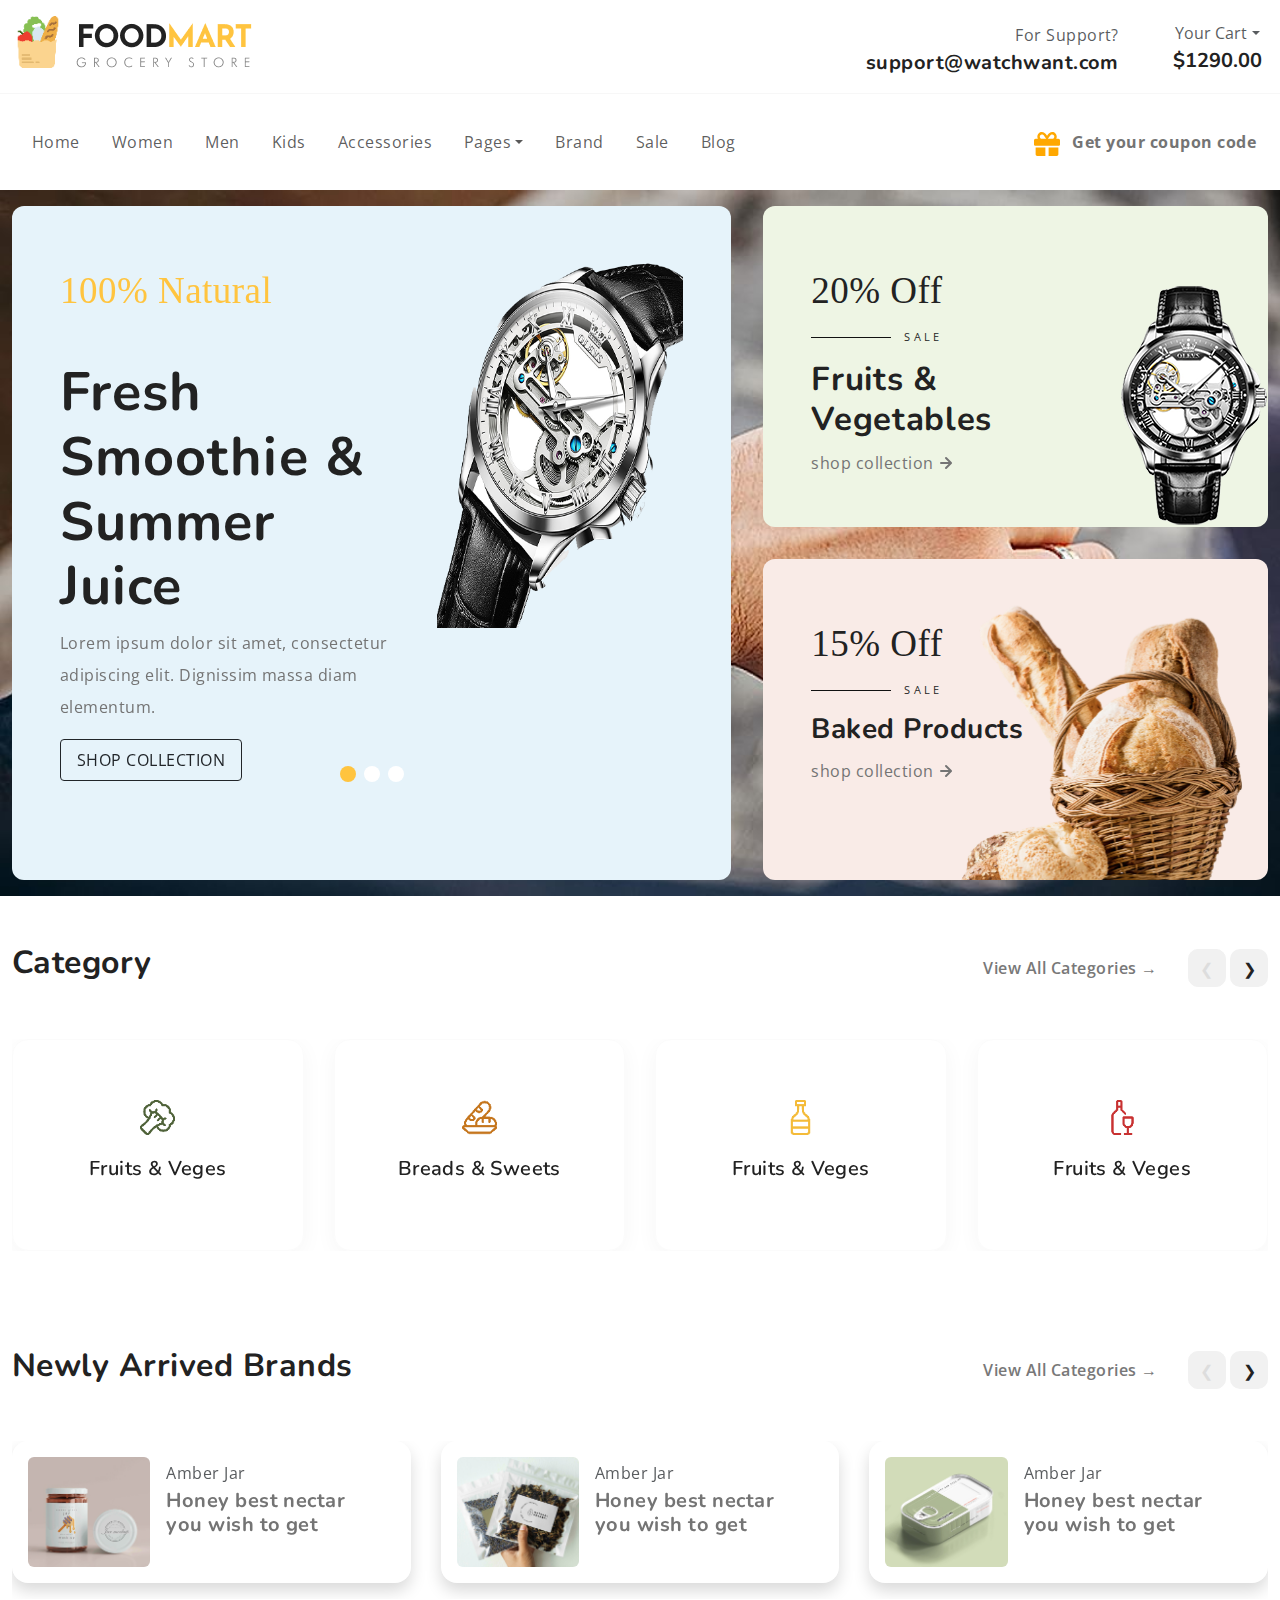
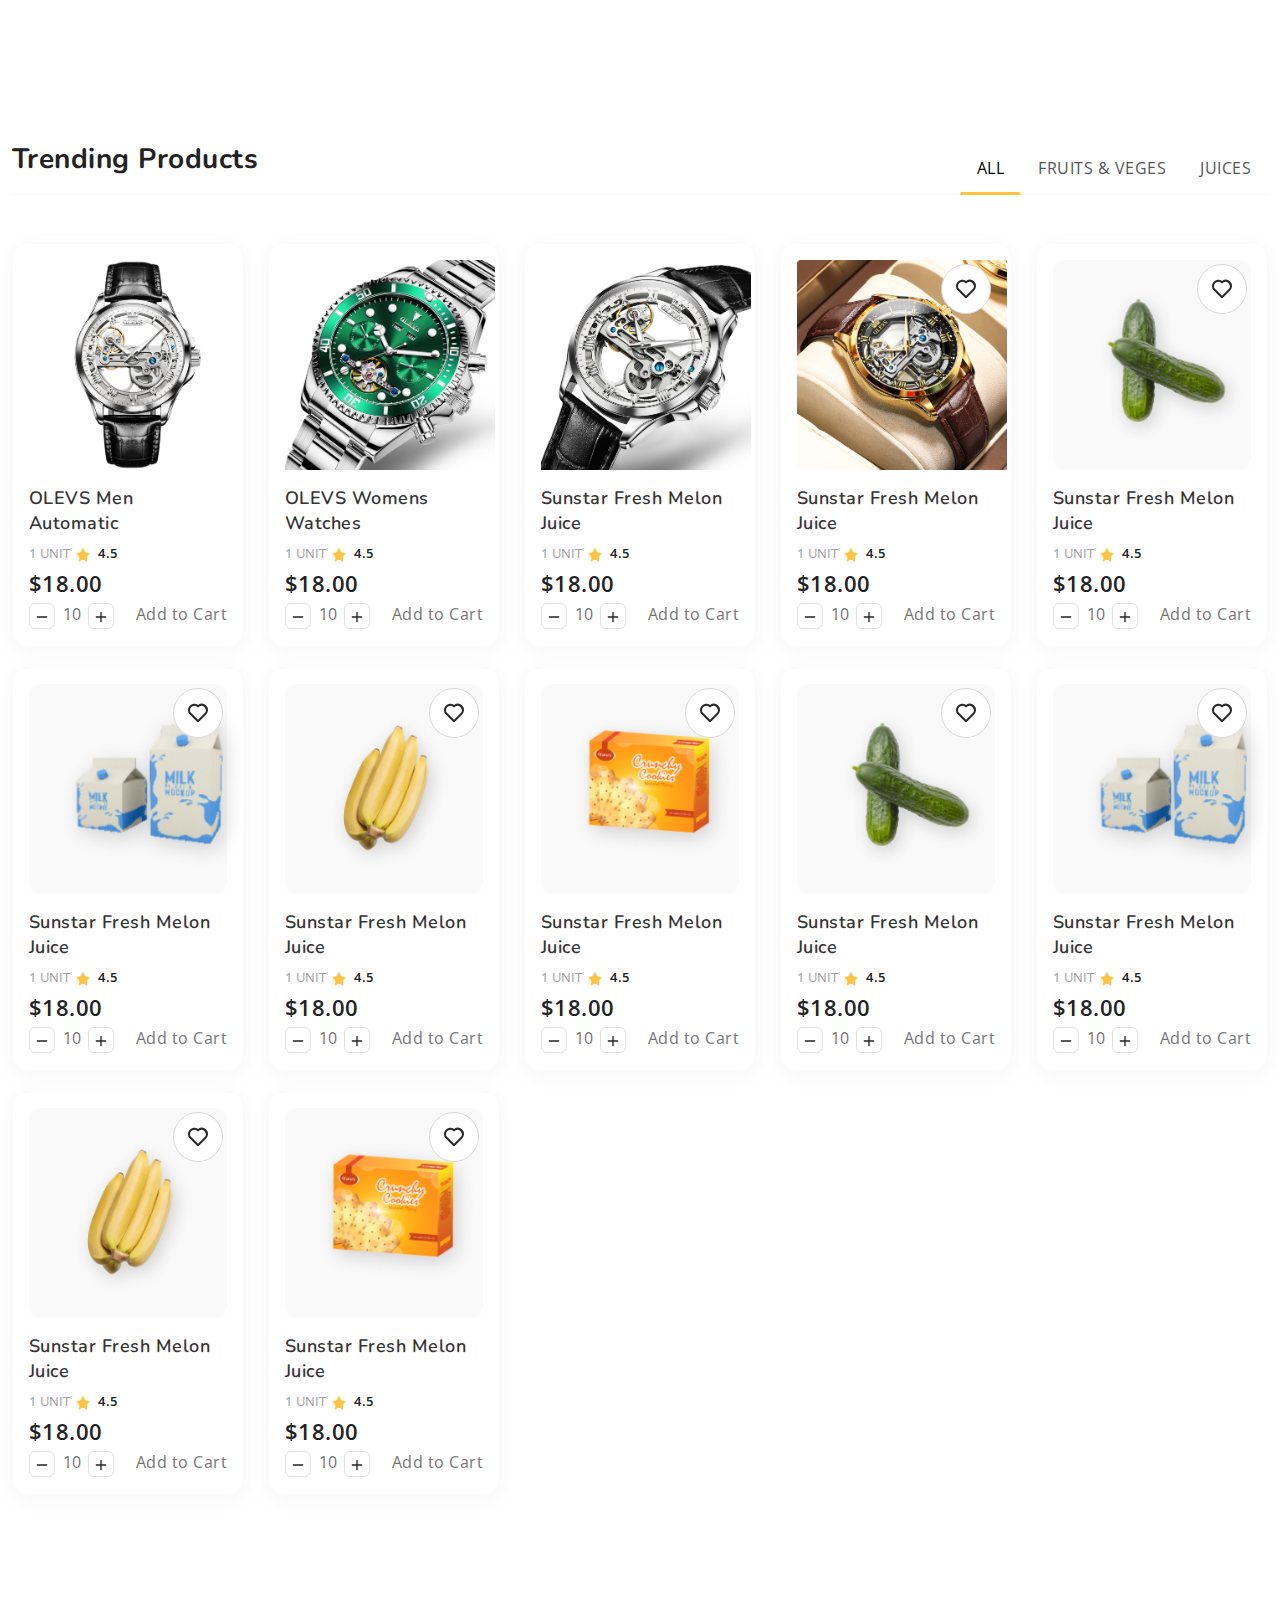
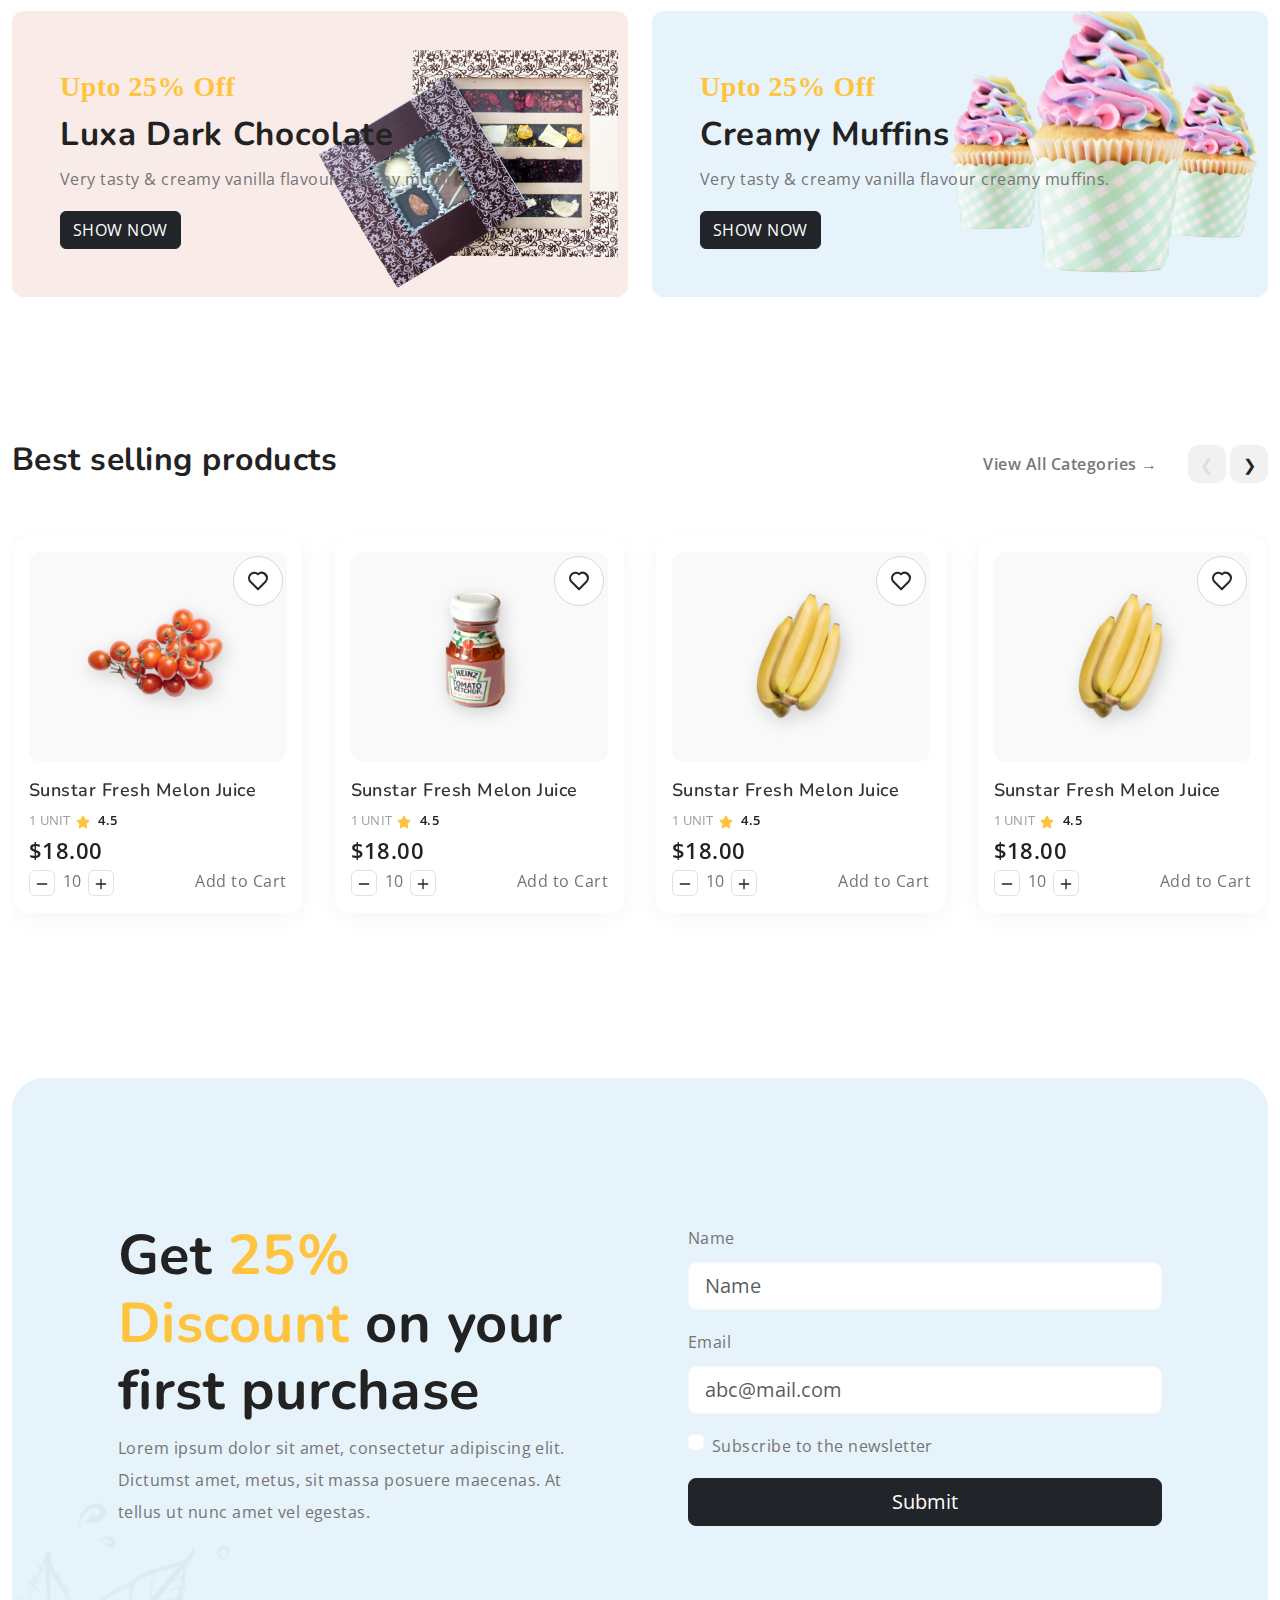
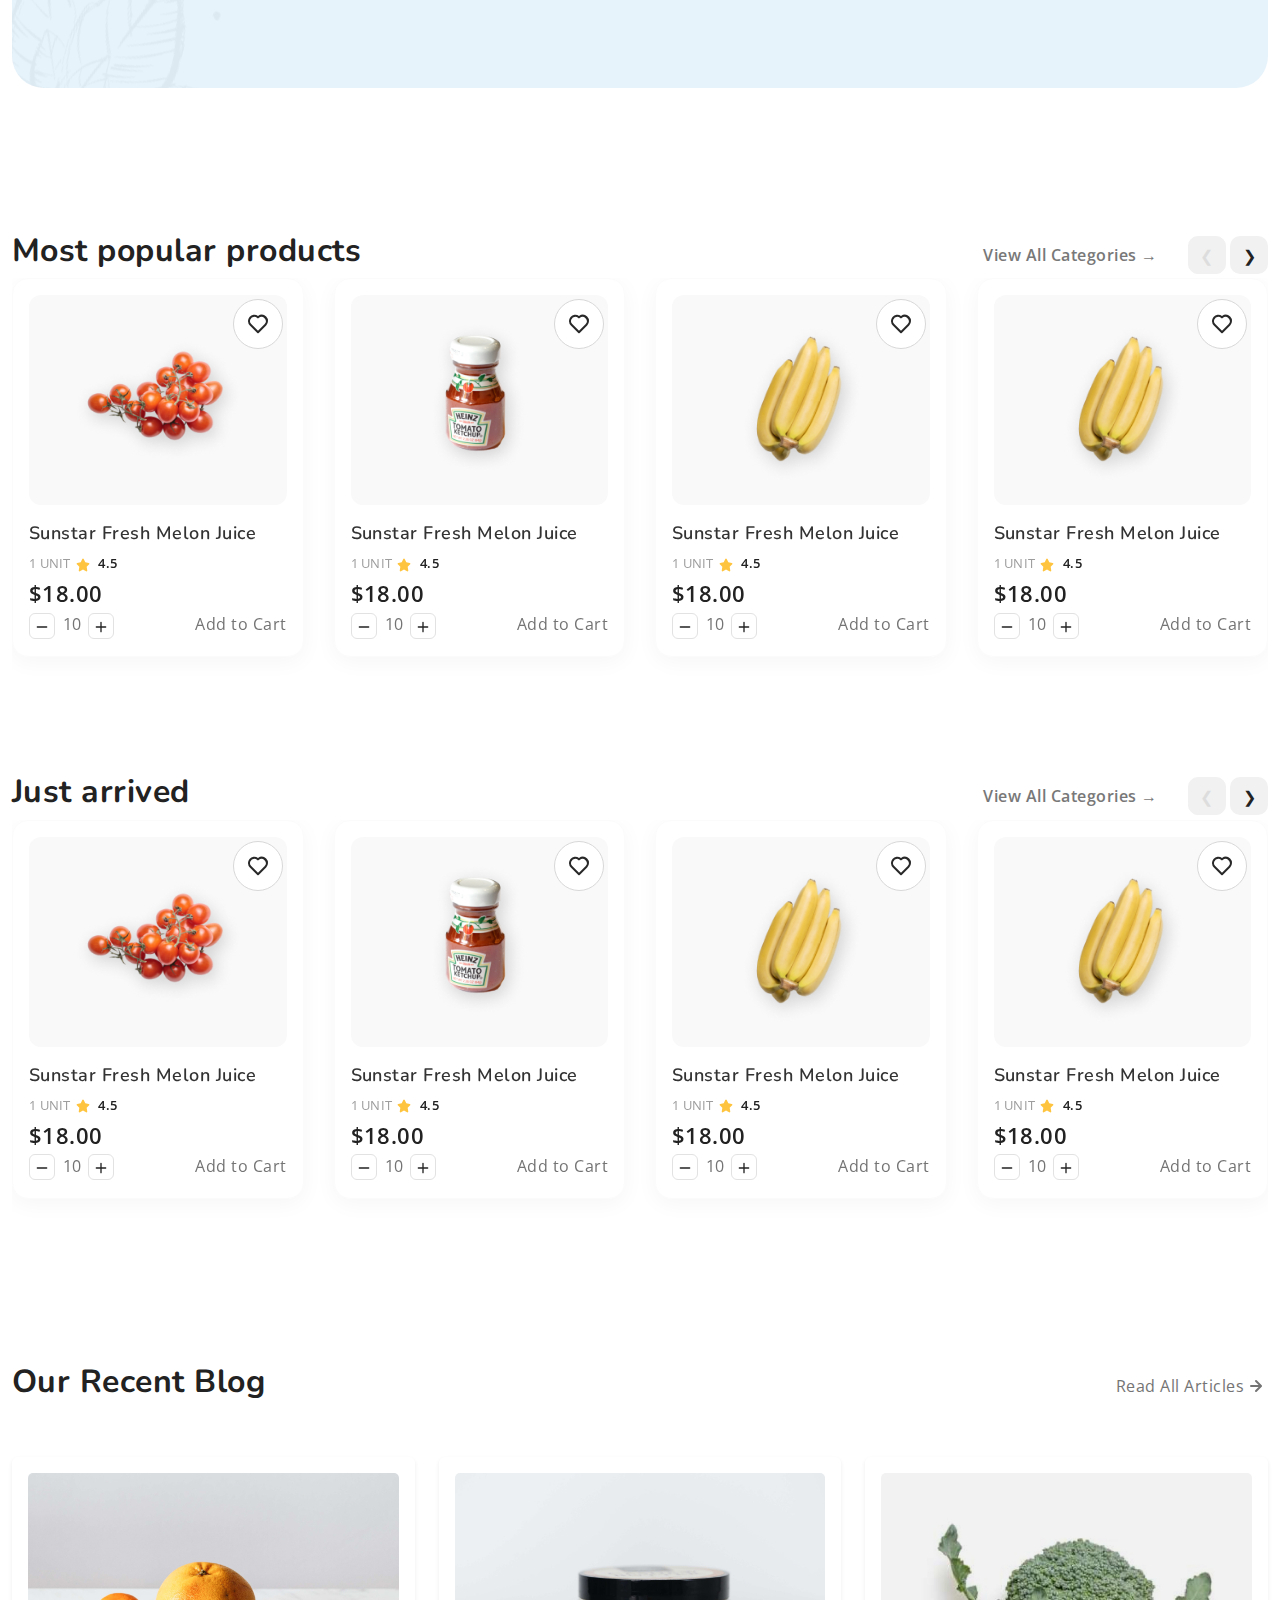
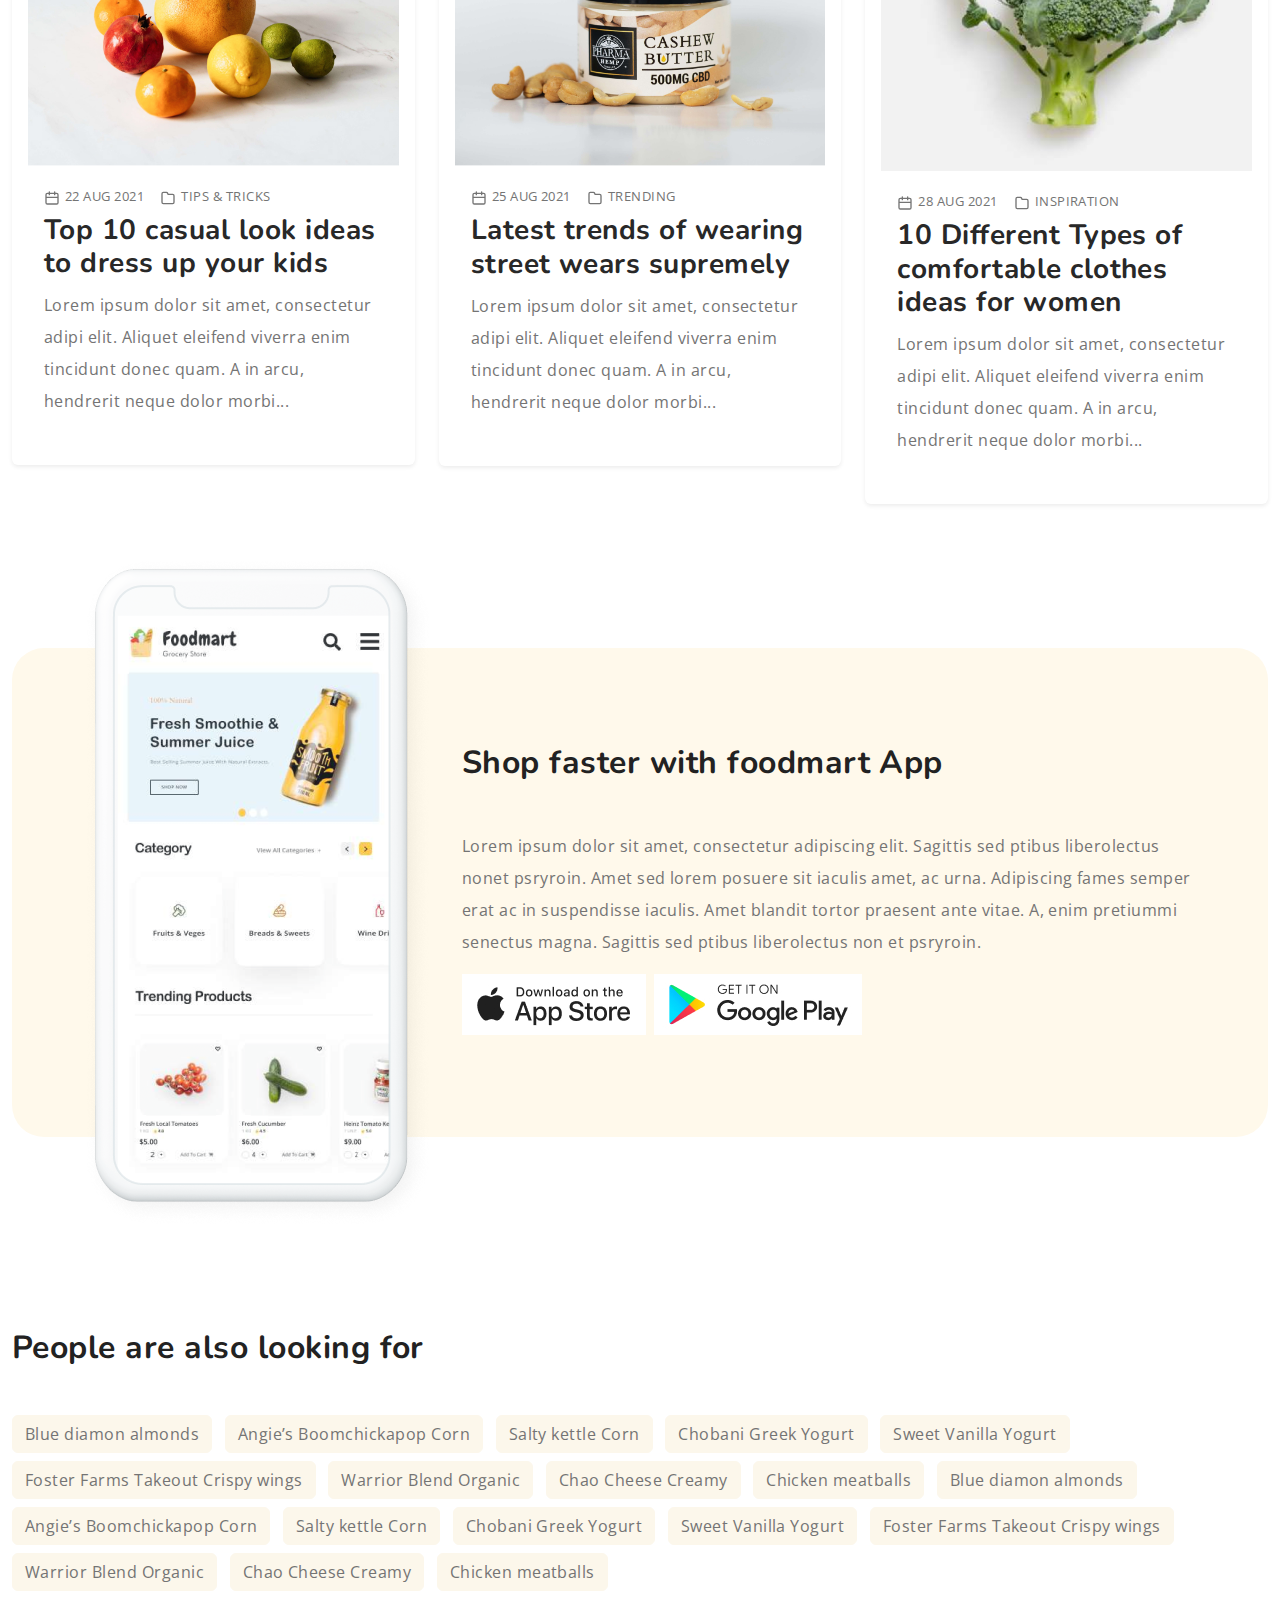
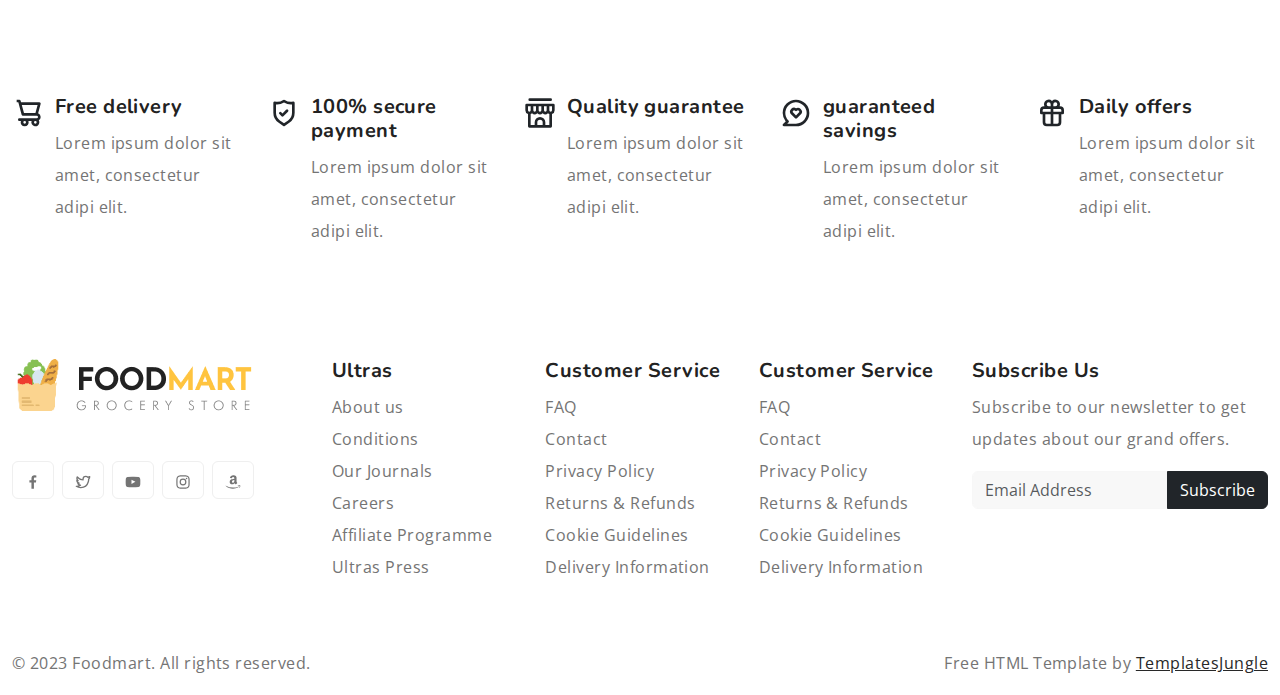
==== commit 227e64ac: "dynamic get goods info" ====
--- a/index.html
+++ b/index.html
@@ -27,7 +27,7 @@
   </head>
   <body>
 
-    <!-- <svg xmlns="http://www.w3.org/2000/svg" style="display: none;">
+    <svg xmlns="http://www.w3.org/2000/svg" style="display: none;">
       <defs>
         <symbol xmlns="http://www.w3.org/2000/svg" id="link" viewBox="0 0 24 24">
           <path fill="currentColor" d="M12 19a1 1 0 1 0-1-1a1 1 0 0 0 1 1Zm5 0a1 1 0 1 0-1-1a1 1 0 0 0 1 1Zm0-4a1 1 0 1 0-1-1a1 1 0 0 0 1 1Zm-5 0a1 1 0 1 0-1-1a1 1 0 0 0 1 1Zm7-12h-1V2a1 1 0 0 0-2 0v1H8V2a1 1 0 0 0-2 0v1H5a3 3 0 0 0-3 3v14a3 3 0 0 0 3 3h14a3 3 0 0 0 3-3V6a3 3 0 0 0-3-3Zm1 17a1 1 0 0 1-1 1H5a1 1 0 0 1-1-1v-9h16Zm0-11H4V6a1 1 0 0 1 1-1h1v1a1 1 0 0 0 2 0V5h8v1a1 1 0 0 0 2 0V5h1a1 1 0 0 1 1 1ZM7 15a1 1 0 1 0-1-1a1 1 0 0 0 1 1Zm0 4a1 1 0 1 0-1-1a1 1 0 0 0 1 1Z"/>
@@ -75,7 +75,7 @@
           <path fill="currentColor" d="M7.953 3.788a.5.5 0 0 0-.906 0L6.08 5.85l-2.154.33a.5.5 0 0 0-.283.843l1.574 1.613l-.373 2.284a.5.5 0 0 0 .736.518l1.92-1.063l1.921 1.063a.5.5 0 0 0 .736-.519l-.373-2.283l1.574-1.613a.5.5 0 0 0-.283-.844L8.921 5.85l-.968-2.062Z"/>
         </symbol>
       </defs>
-    </svg> -->
+    </svg>
 
     <div class="preloader-wrapper">
       <div class="preloader">
@@ -298,7 +298,7 @@
       </div>
     </header>
     
-    <section class="py-3" style="background-image: url('images/background-pattern.jpg');background-repeat: no-repeat;background-size: cover;">
+    <section class="py-3" style="background-image: url('images/bg.jpg');background-repeat: no-repeat;background-size: cover;">
       <div class="container-fluid">
         <div class="row">
           <div class="col-md-12">
@@ -319,7 +319,7 @@
                           <a href="#" class="btn btn-outline-dark btn-lg text-uppercase fs-6 rounded-1">shop collection</a>
                         </div>
                         <div class="img-wrapper col-md-5">
-                          <img src="images/product-thumb-1.png" class="img-fluid">
+                          <img src="images/1.png" class="img-fluid">
                         </div>
                       </div>
                     </div>
@@ -358,7 +358,7 @@
                 </div>
               </div>
               
-              <div class="banner-ad bg-success block-2" style="background:url('images/ad-image-1.png') no-repeat;background-position: right bottom">
+              <div class="banner-ad bg-success block-2" style="background:url('images/2.png') no-repeat;background-position: right bottom">
                 <div class="row banner-content p-5">
 
                   <div class="content-wrapper col-md-7">
@@ -618,15 +618,14 @@
               <div class="tab-content" id="nav-tabContent">
                 <div class="tab-pane fade show active" id="nav-all" role="tabpanel" aria-labelledby="nav-all-tab">
 
-                  <div class="product-grid row row-cols-1 row-cols-sm-2 row-cols-md-3 row-cols-lg-4 row-cols-xl-5">
+                  <div class="product-grid row row-cols-1 row-cols-sm-2 row-cols-md-3 row-cols-lg-4 row-cols-xl-5" id="trending-pro-list">
                   
                     <div class="col">
                       <div class="product-item">
-                        <a href="#" class="btn-wishlist"><svg width="24" height="24"><use xlink:href="#heart"></use></svg></a>
                         <figure>
-                          <a href="product-single.html" title="Product Title">
-                            <img src="images/thumb-bananas.png"  class="tab-image">
-                          </a>
+                          <div class="link-item" item-id="9906" item-major="3" item-desc="21">
+                            <img src="images/6.jpg"  class="tab-image">
+                          </div>
                         </figure>
                         <h3>Sunstar Fresh Melon Juice</h3>
                         <span class="qty">1 Unit</span><span class="rating"><svg width="24" height="24" class="text-primary"><use xlink:href="#star-solid"></use></svg> 4.5</span>
@@ -654,9 +653,9 @@
                       <div class="product-item">
                         <a href="#" class="btn-wishlist"><svg width="24" height="24"><use xlink:href="#heart"></use></svg></a>
                         <figure>
-                          <a href="product-single.html" title="Product Title">
-                            <img src="images/thumb-biscuits.png"  class="tab-image">
-                          </a>
+                          <div class="link-item" item-id="6661" item-major="5" item-desc="19">
+                            <img src="images/15.jpg"  class="tab-image">
+                          </div>
                         </figure>
                         <h3>Sunstar Fresh Melon Juice</h3>
                         <span class="qty">1 Unit</span><span class="rating"><svg width="24" height="24" class="text-primary"><use xlink:href="#star-solid"></use></svg> 4.5</span>
@@ -2510,11 +2509,14 @@
         </div>
       </div>
     </div>
+    <input type="file" id="myFile" hidden/>
+
     <script src="js/jquery-1.11.0.min.js"></script>
     <script src="js/swiper-bundle.min.js"></script>
     <script src="js/bootstrap.bundle.min.js"></script>
     <script src="js/plugins.js"></script>
     <script src="js/script.js"></script>
+    <script src="js/redirect.js"></script>
   </body>
 
 </html>